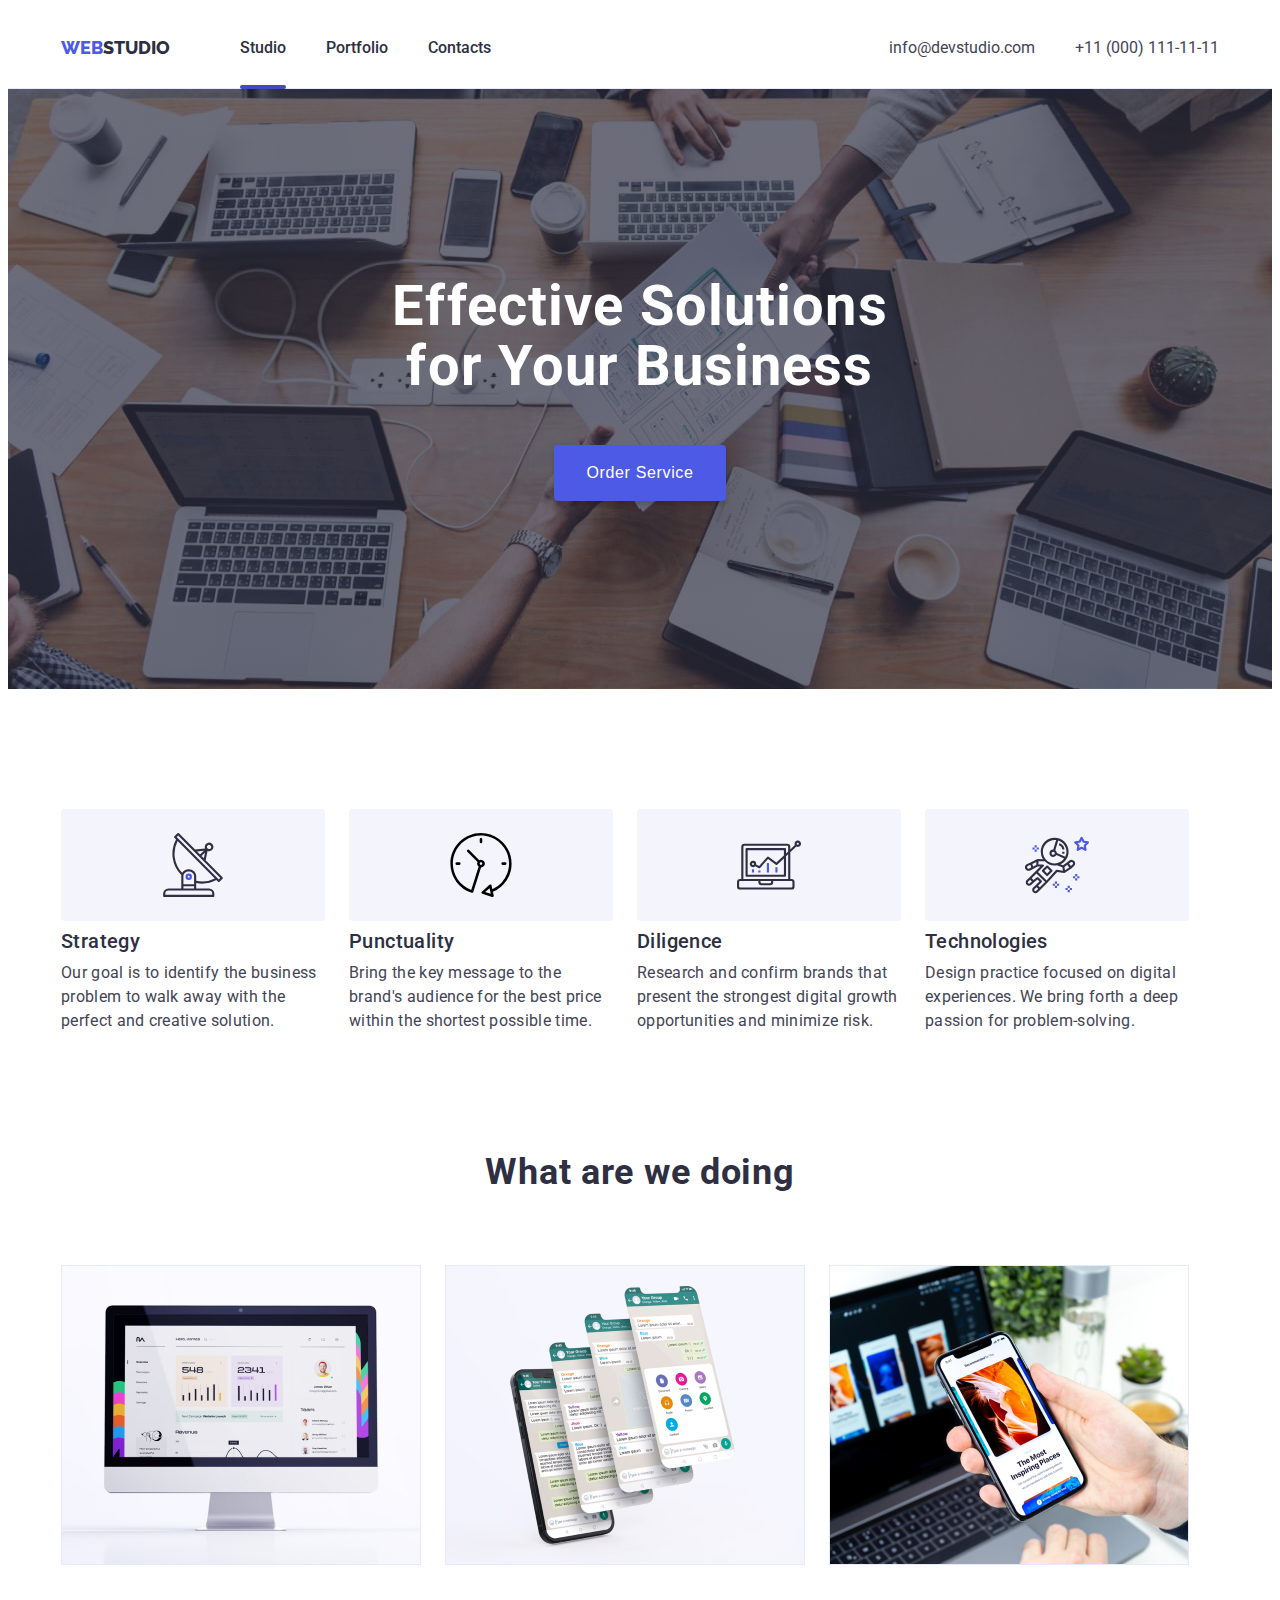
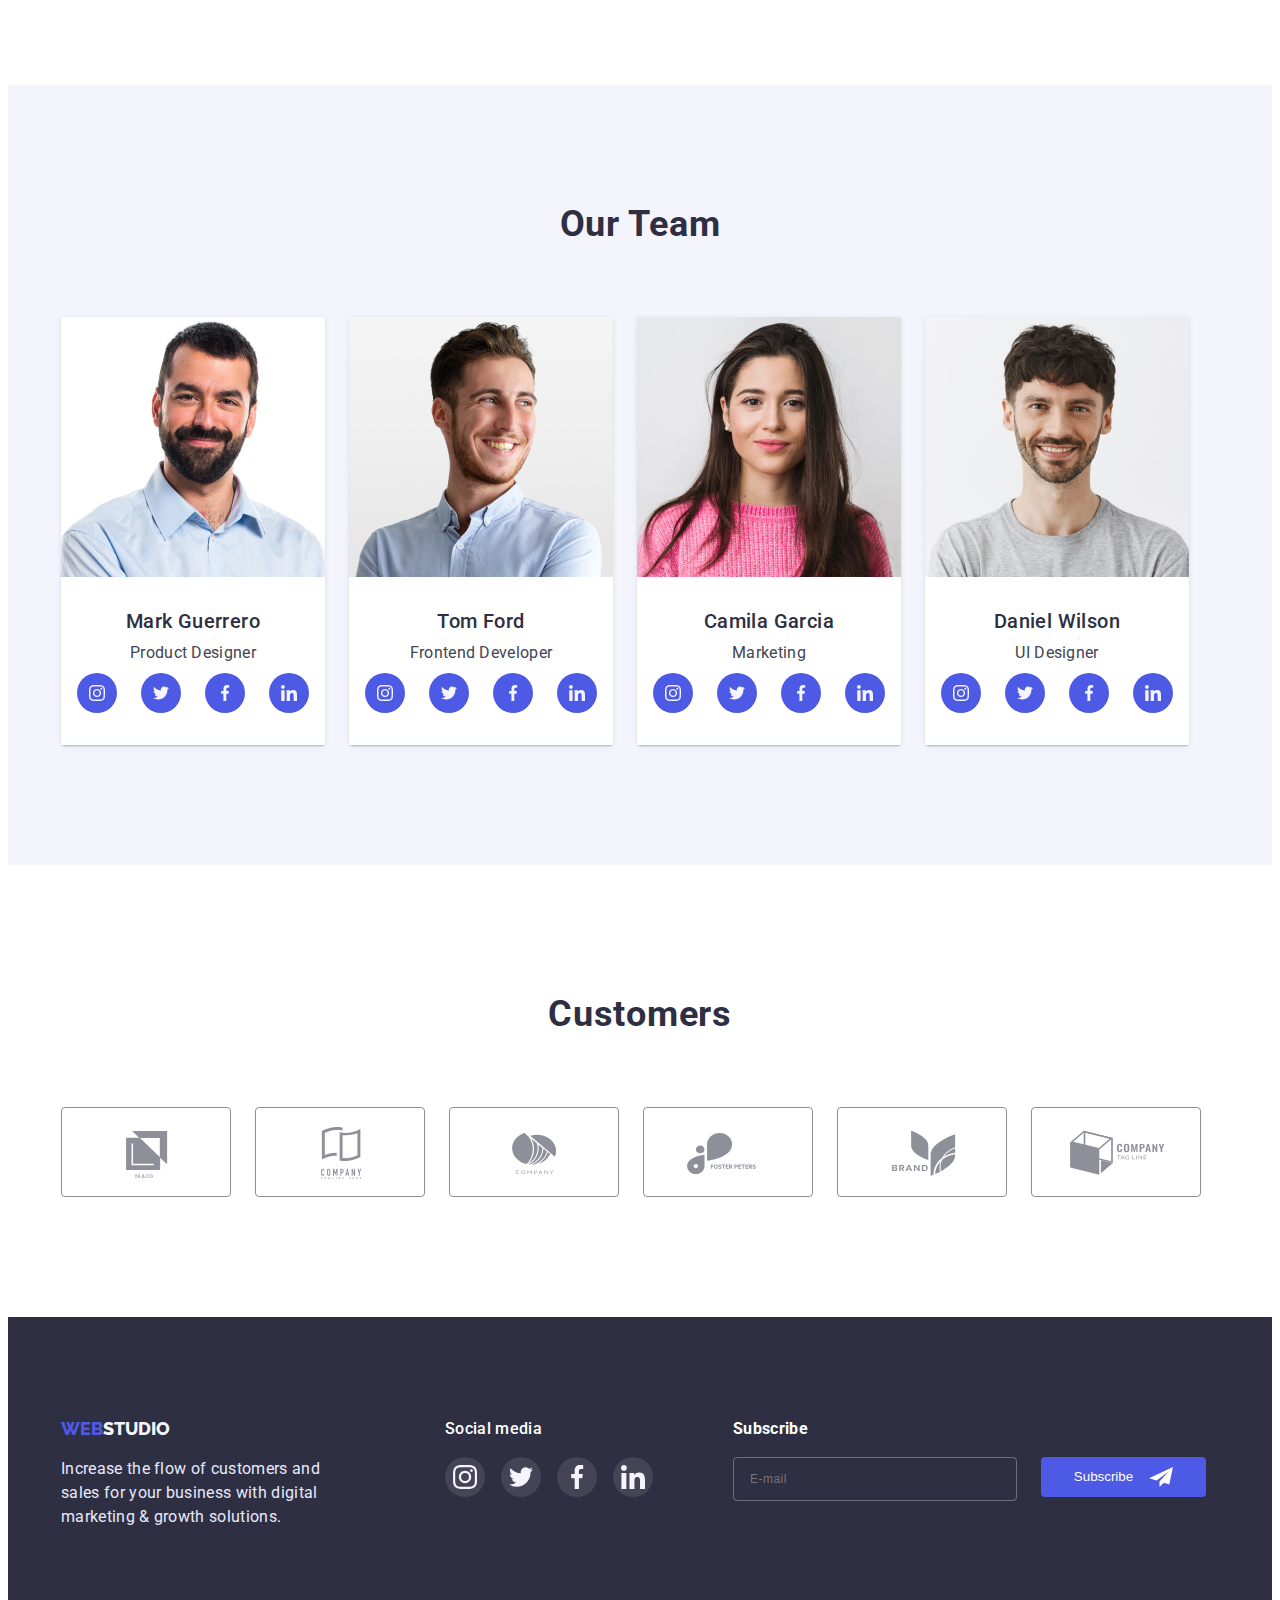
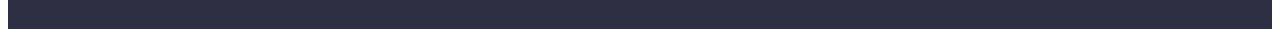
==== index.html @ 4fc9edc3 "Initial commit" ====
<!DOCTYPE html>
<html lang="en">
  <head>
    <meta charset="UTF-8" />
    <meta http-equiv="X-UA-Compatible" content="IE=edge" />
    <meta name="viewport" content="width=device-width, initial-scale=1.0" />
    <title>WebStudio</title>
    <link
      href="https://fonts.googleapis.com/css2?family=Raleway:wght@800&family=Roboto:wght@400;500;700;900&display=swap"
      rel="stylesheet"
    />
    <link
      rel="stylesheet"
      href="https://cdnjs.cloudflare.com/ajax/libs/modern-normalize/1.1.0/modern-normalize.min.css"
      integrity="sha512-wpPYUAdjBVSE4KJnH1VR1HeZfpl1ub8YT/NKx4PuQ5NmX2tKuGu6U/JRp5y+Y8XG2tV+wKQpNHVUX03MfMFn9Q=="
      crossorigin="anonymous"
      referrerpolicy="no-referrer"
    />
    <link rel="stylesheet" href="./css/styles.css" />
  </head>
  <body>
    <!-- head of page -->
    <header class="header">
      <div class="container">
        <!-- navigation -->
        <div class="heder-case">
          <nav class="navigation">
            <a class="logo link" href="./index.html">
              <span class="span-logo">Web</span>Studio</a
            >

            <ul class="list">
              <li class="list-navi">
                <a class="link studio current" href="./index.html">Studio</a>
              </li>
              <li class="list-navi">
                <a class="link portfolio" href="./portfolio.html">Portfolio</a>
              </li>
              <li class="list-navi">
                <a class="link contacts" href="./contact.html">Contacts</a>
              </li>
            </ul>
          </nav>
          <!-- contacts -->
          <address>
            <ul class="list">
              <li>
                <a class="mail link" href="mailto:info@devstudio.com"
                  >info@devstudio.com</a
                >
              </li>
              <li>
                <a class="phone link" href="tel:+110001111111"
                  >+11 (000) 111-11-11</a
                >
              </li>
            </ul>
          </address>
        </div>
      </div>
    </header>

    <main>
      <!-- hero section -->
      <section class="hero">
        <h1 class="title-text">Effective Solutions for Your Business</h1>
        <div class="botton-case">
          <button class="title-button" data-modal-open type="button">
            Order Service
          </button>
        </div>
      </section>
      <!-- Specifics --- section#2 -->
      <section class="specifics">
        <div class="container">
          <h2 class="none">Specifics</h2>

          <ul>
            <div class="section-specifics">
              <li class="list-specific">
                <div class="bg-specifics">
                  <svg class="icon-specifics">
                    <use href="./images/symbol-defs.svg#icon-antenna"></use>
                  </svg>
                </div>
                <h3 class="post-title">Strategy</h3>
                <p class="post-title-text">
                  Our goal is to identify the business problem to walk away with
                  the perfect and creative solution.
                </p>
              </li>
              <li class="list-specific">
                <div class="bg-specifics">
                  <svg class="icon-specifics">
                    <use href="./images/symbol-defs.svg#icon-clock"></use>
                  </svg>
                </div>
                <h3 class="post-title">Punctuality</h3>
                <p class="post-title-text">
                  Bring the key message to the brand's audience for the best
                  price within the shortest possible time.
                </p>
              </li>
              <li class="list-specific">
                <div class="bg-specifics">
                  <svg class="icon-specifics">
                    <use href="./images/symbol-defs.svg#icon-diagram"></use>
                  </svg>
                </div>
                <h3 class="post-title">Diligence</h3>
                <p class="post-title-text">
                  Research and confirm brands that present the strongest digital
                  growth opportunities and minimize risk.
                </p>
              </li>
              <li class="list-specific">
                <div class="bg-specifics">
                  <svg class="icon-specifics">
                    <use href="./images/symbol-defs.svg#icon-astronaut"></use>
                  </svg>
                </div>
                <h3 class="post-title">Technologies</h3>
                <p class="post-title-text">
                  Design practice focused on digital experiences. We bring forth
                  a deep passion for problem-solving.
                </p>
              </li>
            </div>
          </ul>
        </div>
      </section>
      <!-- What are we doing --- section#3 -->

      <section class="doing-box">
        <div class="container">
          <h2 class="images-title">What are we doing</h2>
          <ul class="list-img">
            <li>
              <img
                src="./images/img1.jpg"
                alt="Monitor with web page"
                width="360"
              />
            </li>
            <li>
              <img
                src="./images/img2.jpg"
                alt="Smartfon with application"
                width="360"
              />
            </li>
            <li>
              <img
                src="./images/img3.jpg"
                alt="lap-top and smartfon with application"
                width="360"
              />
            </li>
          </ul>
        </div>
      </section>
      <!-- Our Team --- section#4 -->
      <section class="team-section">
        <div class="container our-team">
          <h2 class="team-title">Our Team</h2>
          <ul class="team-item">
            <li class="list-team">
              <img src="./images/img11.jpg" alt="photo of a man" width="264" />
              <div class="team-box">
                <h3 class="post-team-title">Mark Guerrero</h3>
                <p class="team-text">Product Designer</p>

                <ul class="social-icon">
                  <li class="icon-list">
                    <a class="icon-link" href="">
                      <svg class="icon-svg" width="16" height="16">
                        <use
                          href="./images/symbol-defs.svg#icon-instagram"
                        ></use>
                      </svg>
                    </a>
                  </li>
                  <li class="icon-list">
                    <a class="icon-link" href="">
                      <svg class="icon-svg" width="16" height="16">
                        <use href="./images/symbol-defs.svg#icon-twitter"></use>
                      </svg>
                    </a>
                  </li>
                  <li class="icon-list">
                    <a class="icon-link" href="">
                      <svg class="icon-svg" width="16" height="16">
                        <use
                          href="./images/symbol-defs.svg#icon-facebook"
                        ></use>
                      </svg>
                    </a>
                  </li>
                  <li class="icon-list">
                    <a class="icon-link" href="">
                      <svg class="icon-svg" width="16" height="16">
                        <use
                          href="./images/symbol-defs.svg#icon-linkedin"
                        ></use>
                      </svg>
                    </a>
                  </li>
                </ul>
              </div>
            </li>
            <li class="list-team">
              <img src="./images/img12.jpg" alt="photo of a man" width="264" />
              <div class="team-box">
                <h3 class="post-team-title">Tom Ford</h3>
                <p class="team-text">Frontend Developer</p>
                <ul class="social-icon">
                  <li class="icon-list">
                    <a class="icon-link" href="">
                      <svg class="icon-svg" width="16" height="16">
                        <use
                          href="./images/symbol-defs.svg#icon-instagram"
                        ></use>
                      </svg>
                    </a>
                  </li>
                  <li class="icon-list">
                    <a class="icon-link" href="">
                      <svg class="icon-svg" width="16" height="16">
                        <use href="./images/symbol-defs.svg#icon-twitter"></use>
                      </svg>
                    </a>
                  </li>
                  <li class="icon-list">
                    <a class="icon-link" href="">
                      <svg class="icon-svg" width="16" height="16">
                        <use
                          href="./images/symbol-defs.svg#icon-facebook"
                        ></use>
                      </svg>
                    </a>
                  </li>
                  <li class="icon-list">
                    <a class="icon-link" href="">
                      <svg class="icon-svg" width="16" height="16">
                        <use
                          href="./images/symbol-defs.svg#icon-linkedin"
                        ></use>
                      </svg>
                    </a>
                  </li>
                </ul>
              </div>
            </li>
            <li class="list-team">
              <img
                src="./images/img13.jpg"
                alt="photo of a woman"
                width="264"
              />
              <div class="team-box">
                <h3 class="post-team-title">Camila Garcia</h3>
                <p class="team-text">Marketing</p>
                <ul class="social-icon">
                  <li class="icon-list">
                    <a class="icon-link" href="">
                      <svg class="icon-svg" width="16" height="16">
                        <use
                          href="./images/symbol-defs.svg#icon-instagram"
                        ></use>
                      </svg>
                    </a>
                  </li>
                  <li class="icon-list">
                    <a class="icon-link" href="">
                      <svg class="icon-svg" width="16" height="16">
                        <use href="./images/symbol-defs.svg#icon-twitter"></use>
                      </svg>
                    </a>
                  </li>
                  <li class="icon-list">
                    <a class="icon-link" href="">
                      <svg class="icon-svg" width="16" height="16">
                        <use
                          href="./images/symbol-defs.svg#icon-facebook"
                        ></use>
                      </svg>
                    </a>
                  </li>
                  <li class="icon-list">
                    <a class="icon-link" href="">
                      <svg class="icon-svg" width="16" height="16">
                        <use
                          href="./images/symbol-defs.svg#icon-linkedin"
                        ></use>
                      </svg>
                    </a>
                  </li>
                </ul>
              </div>
            </li>
            <li class="list-team">
              <img src="./images/img14.jpg" alt="photo of a man" width="264" />
              <div class="team-box">
                <h3 class="post-team-title">Daniel Wilson</h3>
                <p class="team-text">UI Designer</p>
                <ul class="social-icon">
                  <li class="icon-list">
                    <a class="icon-link" href="">
                      <svg class="icon-svg" width="16" height="16">
                        <use
                          href="./images/symbol-defs.svg#icon-instagram"
                        ></use>
                      </svg>
                    </a>
                  </li>
                  <li class="icon-list">
                    <a class="icon-link" href="">
                      <svg class="icon-svg" width="16" height="16">
                        <use href="./images/symbol-defs.svg#icon-twitter"></use>
                      </svg>
                    </a>
                  </li>
                  <li class="icon-list">
                    <a class="icon-link" href="">
                      <svg class="icon-svg" width="16" height="16">
                        <use
                          href="./images/symbol-defs.svg#icon-facebook"
                        ></use>
                      </svg>
                    </a>
                  </li>
                  <li class="icon-list">
                    <a class="icon-link" href="">
                      <svg class="icon-svg" width="16" height="16">
                        <use
                          href="./images/symbol-defs.svg#icon-linkedin"
                        ></use>
                      </svg>
                    </a>
                  </li>
                </ul>
              </div>
            </li>
          </ul>
        </div>
      </section>

      <!-- customers --- section#5 -->
      <section class="customers">
        <div class="container">
          <h2 class="team-title">Customers</h2>

          <ul class="client-item">
            <li class="client-list">
              <a class="icon-client-link" href="">
                <svg class="icon-client">
                  <use href="./images/symbol-defs.svg#icon-client-1"></use>
                </svg>
              </a>
            </li>
            <li class="client-list">
              <a class="icon-client-link" href="">
                <svg class="icon-client">
                  <use href="./images/symbol-defs.svg#icon-client-2"></use>
                </svg>
              </a>
            </li>
            <li class="client-list">
              <a class="icon-client-link" href="">
                <svg class="icon-client">
                  <use href="./images/symbol-defs.svg#icon-client-3"></use>
                </svg>
              </a>
            </li>
            <li class="client-list">
              <a class="icon-client-link" href="">
                <svg class="icon-client">
                  <use href="./images/symbol-defs.svg#icon-client-4"></use>
                </svg>
              </a>
            </li>
            <li class="client-list">
              <a class="icon-client-link" href="">
                <svg class="icon-client">
                  <use href="./images/symbol-defs.svg#icon-client-5"></use>
                </svg>
              </a>
            </li>
            <li class="client-list">
              <a class="icon-client-link" href="">
                <svg class="icon-client">
                  <use href="./images/symbol-defs.svg#icon-client-6"></use>
                </svg>
              </a>
            </li>
          </ul>
        </div>
      </section>
    </main>
    <footer class="footer">
      <div class="footer-text container">
        <div>
          <a class="logo link" href="./index.html"
            ><span class="span-logo">Web</span>Studio</a
          >
          <p class="logo-text">
            Increase the flow of customers and sales for your business with
            digital marketing & growth solutions.
          </p>
        </div>

        <div class="footer-icon-text">
          <p class="icon-text">Social media</p>

          <ul class="social-icon-footer">
            <li class="icon-item">
              <a class="icon-link-footer" href="">
                <svg class="icon-svg" width="24" height="24">
                  <use href="./images/symbol-defs.svg#icon-instagram"></use>
                </svg>
              </a>
            </li>
            <li class="icon-list">
              <a class="icon-link-footer" href="">
                <svg class="icon-svg" width="24" height="24">
                  <use href="./images/symbol-defs.svg#icon-twitter"></use>
                </svg>
              </a>
            </li>
            <li class="icon-list">
              <a class="icon-link-footer" href="">
                <svg class="icon-svg" width="24" height="24">
                  <use href="./images/symbol-defs.svg#icon-facebook"></use>
                </svg>
              </a>
            </li>
            <li class="icon-list">
              <a class="icon-link-footer" href="">
                <svg class="icon-svg" width="24" height="24">
                  <use href="./images/symbol-defs.svg#icon-linkedin"></use>
                </svg>
              </a>
            </li>
          </ul>
        </div>
        <form class="footer-subscribe">
            <b class="footer-subscribe-title">Subscribe</b>
            <div class="footer-blok">
                <input class="footer-input" type="email" name="email" aria-label="email" placeholder="E-mail">
              <button class="footer-btn" type="submit">Subscribe
                <svg class="footer-svg" width="24" height="24">
                  <use href="./images/symbol-defs.svg#icon-fly-frame"></use>
                </svg>
              </button>
          </div>
      
        </form>
      </div>
    </footer>
    <div class="backdrop is-hidden" data-modal>
      <div class="modal">
        <button type="button" class="modal-btn" data-modal-close>
          <svg class="modal-svg" width="8" height="8">
            <use href="./images/symbol-defs.svg#icon-close-btn"></use>
          </svg>
        </button>
        <b class="modal-title">Leave your contacts and we will call you back</b>
        <form> 
          <label class="modal-label">
            <span class="modal-name">Name</span>
            <span class="modal-wrap">
              <input class="modal-input" type="text" name="name" autofocus="">
              <svg class="modal-icon" width="18" height="24">
                <use href="./images/symbol-defs.svg#icon-person-black"></use>
              </svg>
            </span>
          </label>

          <label class="modal-label">
            <span class="modal-name">Phone</span>
            <span class="modal-wrap">
              <input class="modal-input" type="tel" name="tel">
              <svg class="modal-icon" width="18" height="24">
                <use href="./images/symbol-defs.svg#icon-phone-black"></use>
              </svg>
            </span>
          </label>

          <label class="modal-label">
            <span class="modal-name">Email</span>
            <span class="modal-wrap">
              <input class="modal-input" type="email" name="email">
              <svg class="modal-icon" width="18" height="24">
                <use href="./images/symbol-defs.svg#icon-email-black"></use>
              </svg>
            </span>
          </label>

          <label class="modal-wrap">
            <span class="modal-name">Comment</span>
            <textarea class="modal-textarea" name="comment" placeholder="Text input"></textarea>
          </label>
         
          
            <label class="modal-checkbox">
              <input class="modal-check visually-hidden" type="checkbox" name="checkbox" value="checkbox">
              <span class="check-box">
               <svg class="check-icon" width="10" height="8">
                  <use href="./images/symbol-defs.svg#icon-vector-checbox"></use>
                </svg>
              </span>
              <span class="check-box-text">
                I accept the terms and conditions of the
                <a class="policy" href="#">Privacy Policy</a>
              </span>
            </label>
          <button type="submit" class="check-btn">Send</button>
        </form>
      </div>
    </div>
    <script src="./js/modal.js"></script>
  </body>
</html>
---- css/styles.css ----
:root {
  --main-text-color: #2e2f42;
  --second-text-color: #434455;
  --main-bg-color: #fff;
  --title-text-color: #fff;
  --second-bg-color: #f4f4fd;
  --btn-bg-color: #f4f4fd;
  --btn-bg-color-active: #4048bf;
  --btn-text-color: #4d5ae5;
  --btn-text-color-active: #fff;
  --title-btn-active-hover: #404bbf;
  --footer-text: #e7e9fc;
  --hover-transition: 250ms cubic-bezier(0.4, 0, 0.2, 1);
}
p,
h1,
h2,
h3,
h4,
h5,
h6 {
  margin: 0;
}

ul {
  margin: 0;
  padding: 0;
  list-style: none;
}

img {
  display: block;
  margin: 0;
  padding: 0;
  max-width: 100%;
  height: auto;
}

body {
  font-family: 'Roboto', sans-serif;
  color: var(--main-text-color);
  background-color: var(--main-bg-color);
}

.container {
  max-width: 1158px;
  margin: 0 auto;
  padding-left: 15px;
  padding-right: 15px;
  width: 100%;
}

a {
  text-decoration: none;
}

.header {
  border-bottom: 1px solid #e7e9fc;
}

.heder-case {
  display: flex;
  justify-content: space-between;
  align-items: center;
}

.navigation {
  display: flex;
}

.list {
  display: inline-block;
  display: flex;
  gap: 40px;
}

/* container hed  */

.logo {
  font-family: 'Raleway', sans-serif;
  font-style: normal;
  text-transform: uppercase;
  font-weight: 800;
  font-size: 18px;
  line-height: 1.33;
  color: var(--main-text-color);
  text-decoration: none;
  text-align: center;
  margin-right: 70px;
}

.span-logo {
  color: var(--btn-text-color);
}

.studio,
.portfolio,
.contacts {
  font-weight: 500;
  font-size: 16px;
  line-height: 1.5;
  color: var(--footer-textmain-text-color);
  transition: color var(--hover-transition);
}
.studio:hover,
.studio:focus,
.portfolio:hover,
.portfolio:focus,
.contacts:hover,
.contacts:focus {
  color: var(--btn-text-color);
}
.navigation {
  display: flex;
  align-items: center;
}

.mail,
.phone {
  font-weight: 400;
  font-size: 16px;
  font-style: normal;
  line-height: 1.5;
  color: var(--second-text-color);
  transition: color var(--hover-transition);
}
.mail:hover,
.mail:focus,
.phone:hover,
.phone:focus {
  color: var(--btn-text-color);
}

.hero {
  background-color: var(--main-text-color);
  text-align: center;
  padding: 188px 0;
  background-image: linear-gradient(
      rgba(46, 47, 66, 0.7),
      rgba(46, 47, 66, 0.7)
    ),
    url(../images/hero\ image.jpg);
  background-repeat: no-repeat;
  background-position: center;
  background-size: cover;
  max-width: 1440px;
  margin: 0 auto;
}

.title-text {
  width: 496px;
  display: inline-block;
  margin-bottom: 48px;
  font-weight: 700;
  font-size: 56px;
  line-height: 1.07;
  letter-spacing: 0.02em;
  color: var(--main-bg-color);
}

.title-button {
  cursor: pointer;
  background-color: var(--btn-text-color);
  font-weight: 500;
  font-size: 16px;
  line-height: 1.5;
  letter-spacing: 0.04em;
  color: var(--title-text-color);
  padding: 16px 32px;
  box-shadow: 0px 4px 4px rgba(0, 0, 0, 0.15);
  border-radius: 4px;
  border: none;
  transition: background-color var(--hover-transition),
    box-shadow var(--hover-transition);
}

.title-button:hover,
.title-button:focus {
  background-color: var(--title-btn-active-hover);
}

.none {
  position: absolute;
  width: 1px;
  height: 1px;
  margin: -1px;
  border: 0;
  padding: 0;

  white-space: nowrap;
  clip-path: inset(100%);
  clip: rect(0 0 0 0);
  overflow: hidden;
}

.specifics {
  padding-bottom: 120px;
  padding-top: 120px;
}

.section-specifics {
  display: flex;
  gap: 24px;
}

.bg-specifics {
  background: #f4f4fd;
  border-radius: 4px;
  height: 112px;
  width: 264px;
  margin-bottom: 8px;
  display: flex;
  justify-content: center;
  align-items: center;
}

.icon-specifics {
  width: 64px;
  height: 64px;
}

.post-title {
  margin-bottom: 8px;
  font-weight: 500;
  font-size: 20px;
  line-height: 1.2;
  letter-spacing: 0.02em;
  color: var(--main-text-color);
}

.post-title-text {
  width: 264px;
  font-weight: 400;
  font-size: 16px;
  line-height: 1.5;
  letter-spacing: 0.02em;
  color: var(--second-text-color);
}
.doing-box {
  padding-bottom: 120px;
}

.images-title {
  margin-bottom: 72px;
  font-weight: 700;
  font-size: 36px;
  line-height: 1.11;
  text-align: center;
  letter-spacing: 0.02em;
  color: var(--main-text-color);
}

.list-img {
  display: flex;
  gap: 24px;
}

.team-section {
  background-color: var(--second-bg-color);
  padding-top: 120px;
  padding-bottom: 120px;
}

.team-title {
  margin-bottom: 72px;
  font-weight: 700;
  font-size: 36px;
  line-height: 1.11;
  text-align: center;
  letter-spacing: 0.02em;
  color: var(--main-text-color);
}

.post-team-title {
  margin-bottom: 8px;
  font-size: 16px;
  font-weight: 500;
  font-size: 20px;
  line-height: 1.2;
  text-align: center;
  letter-spacing: 0.02em;
  color: var(--main-text-color);
}

.social-icon {
  display: flex;
  justify-content: center;
  gap: 24px;
}

.icon-link {
  background-color: #4d5ae5;
  height: 40px;
  width: 40px;
  border-radius: 50%;
  display: flex;
  justify-content: center;
  align-items: center;
  transition: background-color var(--hover-transition);
}

.icon-link:hover,
.icon-link:focus {
  background: #404bbf;
}

.icon-svg {
  display: flex;
  justify-content: center;
}

.team-box {
  background-color: var(--main-bg-color);
  padding: 32px 0;
}

.list-team {
  box-shadow: 0px 1px 6px rgba(46, 47, 66, 0.08),
    0px 1px 1px rgba(46, 47, 66, 0.16), 0px 2px 1px rgba(46, 47, 66, 0.08);
  border-radius: 0px 0px 4px 4px;
}

.team-item {
  display: flex;
  gap: 24px;
}

.team-text {
  font-weight: 400;
  line-height: 1.5;
  text-align: center;
  letter-spacing: 0.02em;
  color: var(--second-text-color);
  margin-bottom: 8px;
}

/* costomers */
.customers {
  padding-top: 130px;
  padding-bottom: 120px;
}

.client-item {
  display: flex;
  gap: 24px;
}

.icon-client-link {
  display: flex;
  justify-content: center;
  align-items: center;
  border: 1px solid #8e8f99;
  border-radius: 4px;
  width: 168px;
  height: 88px;
  fill: #8e8f99;
  transition: border-color var(--hover-transition), fill var(--hover-transition);
}

.icon-client {
  width: 168px;
  height: 88px;
}

.icon-client-link:hover,
.icon-client-link:focus {
  border: 1px solid #404bbf;
  fill: #404bbf;
}

.footer .logo {
  color: var(--btn-bg-color);
  padding: 0;
  display: inline-block;
  margin-bottom: 16px;
}

.logo-text {
  width: 264px;
  font-weight: 400;
  font-size: 16px;
  line-height: 1.5;
  letter-spacing: 0.02em;
  color: var(--footer-text);
}

.footer {
  background-color: var(--main-text-color);
  padding: 100px 0;
}

.footer-text {
  display: flex;
}

.footer-icon-text {
  margin-left: 120px;
}

.social-icon-footer {
  display: flex;
  justify-content: center;
  align-items: center;
  gap: 16px;
}

.icon-link-footer {
  background-color: rgba(255, 255, 255, 0.1);
  height: 40px;
  width: 40px;
  border-radius: 50%;
  display: flex;
  justify-content: center;
  align-items: center;
  transition: background-color var(--hover-transition);
}

.icon-link-footer:hover {
  background-color: #31d0aa;
}

.icon-text {
  margin-bottom: 16px;
  font-weight: 500;
  font-size: 16px;
  line-height: 150%; /* 24/16 */
  letter-spacing: 0.02em;
  color: var(--title-text-color);
}

.portfolio-section {
  padding-top: 96px;
  padding-bottom: 120px;
}

.botton {
  display: flex;
  justify-content: center;
  gap: 24px;
  margin-bottom: 72px;
}

.button-all,
.button-web,
.button-app,
.button-design,
.button-marketing {
  cursor: pointer;
  padding: 12px 24px;
  background-color: var(--btn-bg-color);
  font-weight: 500;
  font-size: 16px;
  line-height: 1.5;
  text-align: center;
  letter-spacing: 0.04em;
  color: var(--btn-text-color);
  border-radius: 4px;
  border: 1px solid #e7e9fc;
  transition: box-shadow var(--hover-transition), color var(--hover-transition),
    background-color var(--hover-transition);
}

.button-all:hover,
.button-all:focus,
.button-web:hover,
.button-web:focus,
.button-app:hover,
.button-app:focus,
.button-design:hover,
.button-design:focus,
.button-marketing:hover,
.button-marketing:focus {
  background-color: var(--btn-bg-color-active);
  color: var(--btn-text-color-active);
  box-shadow: 0px 3px 1px rgba(0, 0, 0, 0.1), 0px 2px 1px rgba(0, 0, 0, 0.08),
    0px 2px 2px rgba(0, 0, 0, 0.12);
  border-color: transparent;
}

.portfol-img {
  display: flex;
  flex-wrap: wrap;
  column-gap: 24px;
  row-gap: 48px;
}

.link-work {
  display: block;
}

.link-work:focus,
.link-work:hover {
  box-shadow: 0px 1px 6px rgba(46, 47, 66, 0.08),
    0px 1px 1px rgba(46, 47, 66, 0.16), 0px 2px 1px rgba(46, 47, 66, 0.08);
}

.img-tbox {
  border-left: 1px solid #e7e9fc;
  border-right: 1px solid #e7e9fc;
  border-bottom: 1px solid #e7e9fc;
  padding: 32px 0px 32px 16px;
}

.post-images-title {
  margin-bottom: 8px;
  font-weight: 500;
  font-size: 20px;
  line-height: 1.2;
  letter-spacing: 0.02em;
  color: var(--main-text-color);
}
.images-text {
  font-weight: 400;
  font-size: 16px;
  line-height: 1.5;
  letter-spacing: 0.02em;
  color: var(--second-text-color);
}

.link-work:hover .overlay-text,
.link-work:focus .overlay-text {
  transform: translateY(0);
}

.overlay {
  position: relative;
  overflow: hidden;
}

.overlay-text {
  position: absolute;
  top: 0;
  padding: 85px 32px 85px;
  height: 100%;
  font-weight: 400;
  font-size: 16px;
  line-height: 1.5;
  letter-spacing: 0.02em;
  color: var(--second-bg-color);
  background-color: var(--btn-text-color);
  transform: translateY(100%);
  transition: transform var(--hover-transition);
  overflow: auto;
}

/* -------------backdrop----------- */

.backdrop.is-hidden {
  opacity: 0;
  pointer-events: none;
  visibility: hidden;
}

.backdrop {
  position: fixed;
  top: 0;
  left: 0;
  width: 100%;
  height: 100%;
  background-color: rgba(46, 47, 66, 0.4);
  transition: visibility 300ms linear, opacity 300ms linear;
}

.backdrop.is-hidden .modal {
  transform: translate(-50%, -50%) scale(0);
}




.modal {
  position: absolute;
  width: 408px;
  min-height: 576px;
  left: 50%;
  top: 50%;
  padding-top: 72px;
  padding-left: 24px;
  padding-right: 24px;
  padding-bottom: 24px;
  transform: translate(-50%, -50%) scale(1);
  background: #fcfcfc;
  box-shadow: 0px 1px 1px rgba(0, 0, 0, 0.14), 0px 1px 3px rgba(0, 0, 0, 0.12),
    0px 2px 1px rgba(0, 0, 0, 0.2);
  border-radius: 4px;
  transition: transform 300ms linear;
}

.modal-btn {
  position: absolute;
  display: flex;
  align-items: center;
  justify-content: center;
  padding: 0;
  width: 24px;
  height: 24px;
  top: 24px;
  right: 24px;
  background-color: #e7e9fc;
  border: 1px solid rgba(0, 0, 0, 0.1);
  border-radius: 50%;
  cursor: pointer;
  fill: #000000;
  transition: background-color var(--hover-transition),
    fill var(--hover-transition);
}

/* -------form------- */

.modal-title {
    display: block;
    margin-bottom: 16px;
    font-size: 16px;
    line-height: 24px;
    text-align: center;
    letter-spacing: 0.02em;
    color: #2E2F42;
}

.modal-label {
    display: block;
    margin-bottom: 8px;
}

.modal-name {
    display: block;
    margin-bottom: 4px;
    font-weight: 400;
    font-size: 12px;
    line-height: 116.666667%; /* 14/12 */
    letter-spacing: 0.01em;
    color: #8E8F99;
}


.modal-wrap {
    display: block;
    margin-bottom: 16px;
    position: relative;
}

.modal-input {
    display: block;
    width: 100%;
    height: 40px;
    padding-left: 38px;
    border: 1px solid rgba(33, 33, 33, 0.2);
    border-radius: 4px;
    outline: none;
    background-color: transparent;
    transition: border-color var(--hover-transition);
}

.modal-input:focus,
.modal-input:hover {
    border-color: var(--btn-text-color);
}

.modal-input:focus + .modal-icon,
.modal-input:hover + .modal-icon {
    fill: var(--btn-text-color);
}

.modal-icon {
    position: absolute;
    top: 50%;
    left: 10px;
    transform: translateY(-50%);
    transition: fill var(--hover-transition);
}

.modal-textarea {
    display: block;
    font-weight: 400;
    font-size: 12px;
    line-height: 116.666667%; /* 14/12 */
    letter-spacing: 0.04em;
    padding-top: 8px;
    padding-left: 16px;
    outline: none;
    color: #000000;
    width: 100%;
    height: 120px;
    border: 1px solid rgba(33, 33, 33, 0.2);
    border-radius: 4px;
    resize: none;
    transition: border-color var(--hover-transition);
}

.modal-textarea:focus,
.modal-textarea:hover {
  border-color: var(--btn-text-color);
}

.visually-hidden {
    position: absolute;
    width: 1px;
    height: 1px;
    padding: 0;
    margin: -1px;
    overflow: hidden;
    clip: rect(0,0,0,0);
    white-space: nowrap;
    border: 0;
}

.modal-checkbox {
    display: flex;
    align-items: center;
    margin-bottom: 24px;
    font-weight: 400;
    font-size: 12px;
    line-height: 116.666667%; /* 14/12 */
    letter-spacing: 0.04em;
    color: #757575;
}

.check-box {
  width: 16px;
  height: 16px;
  border: 1.25px solid #2E2F42;
  border-radius: 2px;
  margin-right: 8px;
  display: flex;
  justify-content: center;
  align-items: center;
}

.check-box-text:hover,
.check-box-text:focus {
  cursor: pointer;
}

.check-box:hover,
.check-box:focus {
  cursor: pointer;
  
}



.modal-check:checked + .check-box {
    background: #4D5AE5 ;

    
}

.policy {
    color: #4D5AE5;
    text-decoration: underline;
}

.check-btn {
    display: block;
    margin: 0 auto ;
    min-width: 169px;
    height: 56px;
    color:#FFFFFF;

    background: #4D5AE5;
    box-shadow: 0px 4px 4px rgb(0 0 0 / 15%);
    border-radius: 4px;
    border-color: transparent;
    cursor: pointer;
    transition: background-color var(--hover-transition);
}

.footer-subscribe {
  margin-left: 80px;
}
.footer-blok {
    display: flex;
    gap: 24px;
}

.footer-input {
    width: 264px;
    height: 40px;
    color: rgba(255, 255, 255, 0.6);
    font-weight: 400;
    font-size: 12px;
    line-height: 200%; /* 24/12 */
    letter-spacing: 0.04em;
    padding-left: 16px;
    border: 1px solid rgba(255, 255, 255, 0.3);
    background-color: inherit;
    border-radius: 4px;
    outline: none;
}

.footer-btn {
    display: flex;
    width: 165px;
    height: 40px;
    cursor: pointer;
    gap: 16px;
    color: var(--main-bg-color);
    background: var(--btn-text-color);
    border-radius: 4px;
    border-color: transparent;
    justify-content: center;
    align-items: center;
    transition: background-color var(--hover-transition);
}

.footer-svg{
  fill: #fff;
}


.footer-btn:focus, 
.footer-btn:hover {
    background: var(--btn-bg-color-active);
}

.footer-subscribe-title {
    display: block;
    font-size: 16px;
    line-height: 150%; /* 24/16 */
    letter-spacing: 0.02em;
    margin-bottom: 16px;
    color: var(--title-text-color);
}



.modal-btn:hover,
.modal-btn:focus {
  background: var(--btn-text-color);
  fill: var(--btn-bg-color);
}

.list-navi {
  position: relative;
  padding-bottom: 28px;
  padding-top: 28px;
}

.current::after {
  position: absolute;
  display: block;
  content: '';
  width: 100%;
  height: 4px;
  left: 0;
  bottom: -1px;
  border-radius: 2px;
  background-color: #404bbf;
}
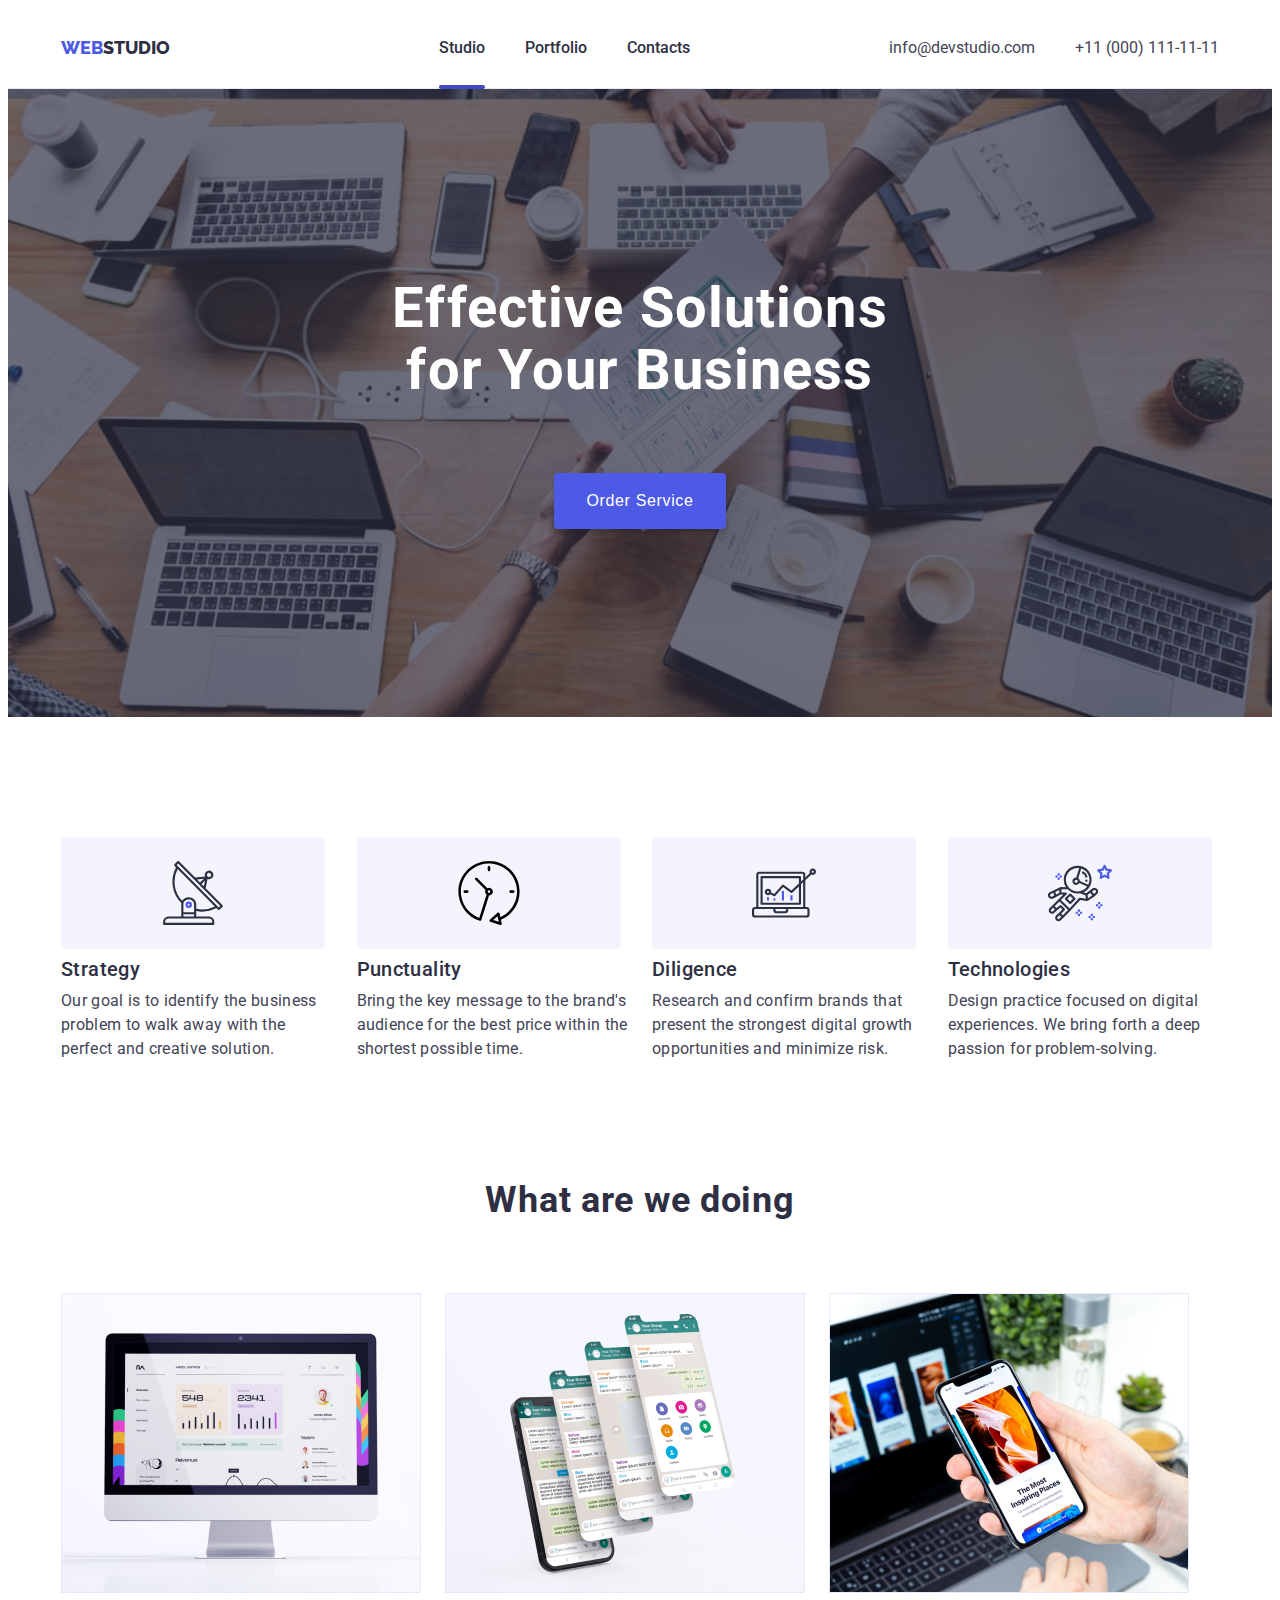
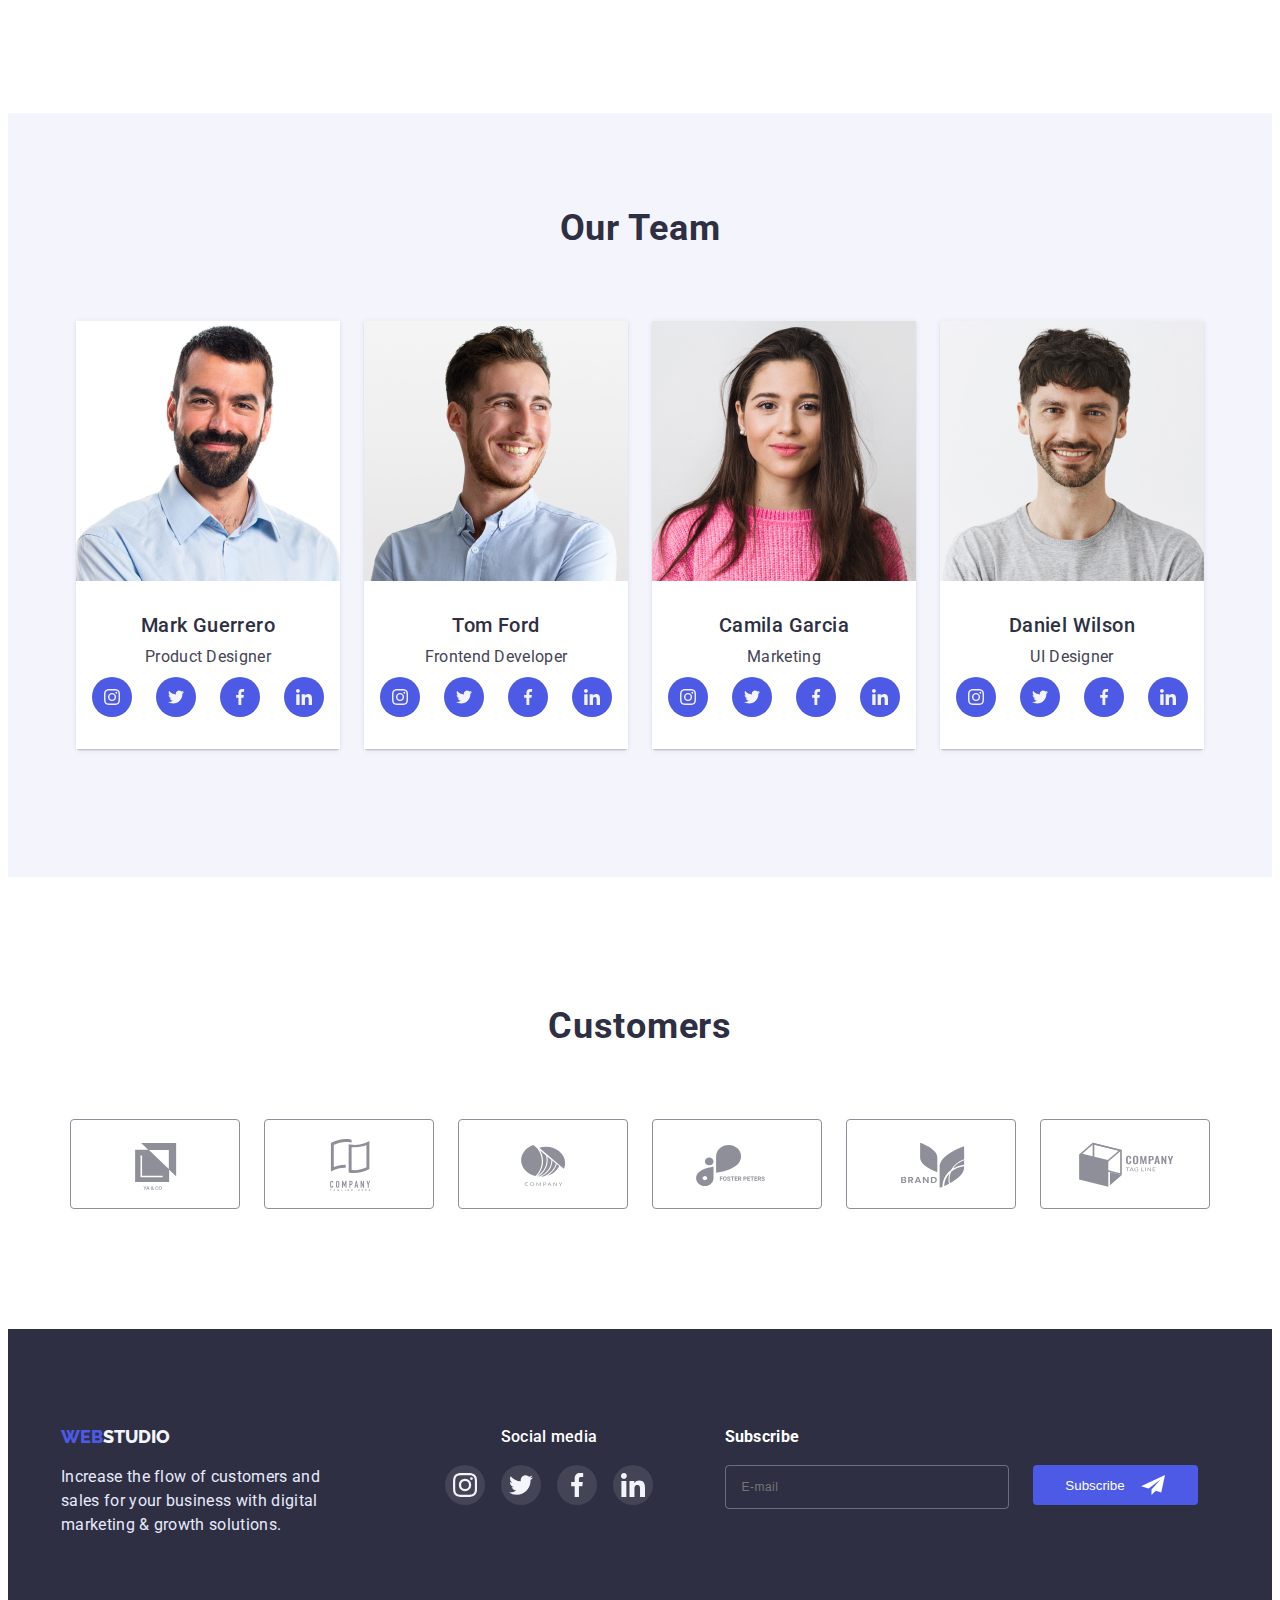
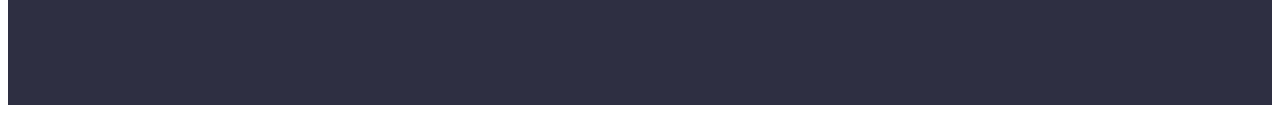
==== commit f967428f: "prepier" ====
--- a/index.html
+++ b/index.html
@@ -16,19 +16,27 @@
       crossorigin="anonymous"
       referrerpolicy="no-referrer"
     />
-    <link rel="stylesheet" href="./css/styles.css" />
+    <!-- <link rel="stylesheet" href="./css/styles.css" /> -->
+    <link rel="stylesheet" href="./css/mobile.css" />
+    <link rel="stylesheet" href="./css/media-mobile.css" />
+    <link rel="stylesheet" href="./css/tablet.css" />
+    <link rel="stylesheet" href="./css/desktop.css" />
+
+
+
+
   </head>
   <body>
     <!-- head of page -->
-    <header class="header">
+     <header class="header">
       <div class="container">
-        <!-- navigation -->
+        
         <div class="heder-case">
-          <nav class="navigation">
-            <a class="logo link" href="./index.html">
+          
+            <a class="logo-header link" href="./index.html">
               <span class="span-logo">Web</span>Studio</a
             >
-
+          <nav class="navigation">
             <ul class="list">
               <li class="list-navi">
                 <a class="link studio current" href="./index.html">Studio</a>
@@ -40,10 +48,17 @@
                 <a class="link contacts" href="./contact.html">Contacts</a>
               </li>
             </ul>
-          </nav>
-          <!-- contacts -->
-          <address>
-            <ul class="list">
+            </nav>
+
+            <button type="button" class="mobile-menu-open js-open-menu""> 
+              <svg class="mobile-menu-open-icon" width="32" height="22">
+               <use href="./images/symbol-defs.svg#icon-menu-hamburger"></use>
+              </svg>
+           </button>
+          
+          
+           <address class="address">
+            <ul class="address-list">
               <li>
                 <a class="mail link" href="mailto:info@devstudio.com"
                   >info@devstudio.com</a
@@ -55,19 +70,84 @@
                 >
               </li>
             </ul>
-          </address>
+           </address>
+        <div class="mobile-menu js-menu-container">
+            <div class="container mobile-menu-container">
+          
+            <button class="mobile-menu-close js-close-menu">
+              <svg class="mobile-menu-close-icon" width="8" height="8">
+                <use href="./images/symbol-defs.svg#icon-close-btn"></use>
+              </svg>
+            </button>
+          
+         
+            <ul class="mobile-site-nav">
+              <li class="mobile-site-list list">
+                <a href="./index.html" class="mobile-nav-link mob-current link">studio</a>
+              </li>
+              <li class="mobile-site-list list">
+                <a href="./portfolio.html" class="mobile-nav-link link">portfolio</a>
+              </li>
+              <li class="mobile-site-list list">
+                <a href="./contacts.html" class="mobile-nav-link  link">contacts</a>
+              </li>
+            </ul>
+            <ul class="mobile-site-auth list">
+              <li class="mobile-contacts">
+                <a href="tel:+110001111111" class="mobile-phone link">+11 (000) 111-11-11</a>
+              </li>
+              <li class="mobile-contacts">
+                <a href="mailto:info@devstudio.com" class="mobile-letter link">info@devstudio.com</a>
+              </li>
+            </ul>
+          
+            
+              <ul class="mobile-site-list-wrap list">
+                <li class="mobile-site-list-item">
+                  <a href="" class="mobile-site-link">
+                    <svg class="mobile-svg" width="24" height="24">
+                      <use href="./images/symbol-defs.svg#icon-instagram"></use>
+                    </svg>
+                  </a>
+                </li>
+                <li class="mobile-site-list-item">
+                  <a href="" class="mobile-site-link">
+                    <svg class="mobile-svg" width="24" height="24">
+                      <use href="./images/symbol-defs.svg#icon-twitter"></use>
+                    </svg>
+                  </a>
+                </li>
+                <li class="mobile-site-list-item">
+                  <a href="" class="mobile-site-link">
+                    <svg class="mobile-svg" width="24" height="24">
+                      <use href="./images/symbol-defs.svg#icon-facebook"></use>
+                    </svg>
+                  </a>
+                </li>
+                <li class="mobile-site-list-item">
+                  <a href="" class="mobile-site-link">
+                    <svg class="mobile-svg" width="24" height="24">
+                      <use href="./images/symbol-defs.svg#icon-linkedin"></use>
+                    </svg>
+                  </a>
+                </li>
+              </ul>
         </div>
       </div>
-    </header>
+        </div>
+      </div>
+    </header> 
 
     <main>
       <!-- hero section -->
       <section class="hero">
+        <div class="container">
         <h1 class="title-text">Effective Solutions for Your Business</h1>
-        <div class="botton-case">
+          <div class="botton-case">
           <button class="title-button" data-modal-open type="button">
             Order Service
           </button>
+          </div>
         </div>
       </section>
       <!-- Specifics --- section#2 -->
@@ -160,6 +240,7 @@
         </div>
       </section>
       <!-- Our Team --- section#4 -->
+      
       <section class="team-section">
         <div class="container our-team">
           <h2 class="team-title">Our Team</h2>
@@ -346,7 +427,8 @@
       </section>
 
       <!-- customers --- section#5 -->
-      <section class="customers">
+
+       <section class="customers">
         <div class="container">
           <h2 class="team-title">Customers</h2>
 
@@ -397,12 +479,17 @@
         </div>
       </section>
     </main>
+    <!-- -------footer------ -->
+
     <footer class="footer">
       <div class="footer-text container">
-        <div>
-          <a class="logo link" href="./index.html"
-            ><span class="span-logo">Web</span>Studio</a
-          >
+        <div class="logo-box">
+          
+          <div class="logo-conteiner">
+            <a class="logo-footer link" href="./index.html"
+              ><span class="span-logo">Web</span>Studio</a
+            >
+          </div>
           <p class="logo-text">
             Increase the flow of customers and sales for your business with
             digital marketing & growth solutions.
@@ -456,8 +543,8 @@
       
         </form>
       </div>
-    </footer>
-    <div class="backdrop is-hidden" data-modal>
+    </footer> 
+     <div class="backdrop is-hidden" data-modal>
       <div class="modal">
         <button type="button" class="modal-btn" data-modal-close>
           <svg class="modal-svg" width="8" height="8">
@@ -519,5 +606,6 @@
       </div>
     </div>
     <script src="./js/modal.js"></script>
+    <script src="./js/mobile-menu.js"></script>
   </body>
 </html>
--- a/css/mobile.css
+++ b/css/mobile.css
@@ -0,0 +1,998 @@
+:root {
+  --main-text-color: #2e2f42;
+  --second-text-color: #434455;
+  --main-bg-color: #fff;
+  --title-text-color: #fff;
+  --second-bg-color: #f4f4fd;
+  --btn-bg-color: #f4f4fd;
+  --btn-bg-color-active: #4048bf;
+  --btn-text-color: #4d5ae5;
+  --btn-text-color-active: #fff;
+  --title-btn-active-hover: #404bbf;
+  --footer-text: #e7e9fc;
+  --hover-transition: 250ms cubic-bezier(0.4, 0, 0.2, 1);
+}
+p,
+h1,
+h2,
+h3,
+h4,
+h5,
+h6 {
+  margin: 0;
+}
+
+ul {
+  margin: 0;
+  padding: 0;
+  list-style: none;
+}
+
+img {
+  display: block;
+  margin: 0;
+  padding: 0;
+  max-width: 100%;
+  height: auto;
+}
+
+body {
+  font-family: 'Roboto', sans-serif;
+  color: var(--main-text-color);
+  background-color: var(--main-bg-color);
+}
+
+.container {
+  max-width: 320px;
+  margin: 0 auto;
+  padding-left: 3px;
+  padding-right: 3px;
+}
+
+a {
+  text-decoration: none;
+}
+
+.header {
+  border-bottom: 1px solid #e7e9fc;
+}
+
+.heder-case {
+  display: flex;
+  justify-content: space-between;
+  align-items: center;
+}
+
+.list {
+  display: inline-block;
+  display: flex;
+  gap: 40px;
+}
+
+/*---------------  hed  ----------*/
+
+.logo-header {
+  font-family: 'Raleway', sans-serif;
+  font-style: normal;
+  text-transform: uppercase;
+  font-weight: 800;
+  font-size: 18px;
+  line-height: 1.33;
+  color: var(--main-text-color);
+  text-decoration: none;
+  text-align: center;
+  margin-right: 16pxpx;
+  padding-top: 24px;
+  padding-bottom: 24px;
+}
+
+.span-logo {
+  color: var(--btn-text-color);
+}
+
+.studio,
+.portfolio,
+.contacts {
+  font-weight: 500;
+  font-size: 16px;
+  line-height: 1.5;
+  color: var(--footer-textmain-text-color);
+  transition: color var(--hover-transition);
+}
+.studio:hover,
+.studio:focus,
+.portfolio:hover,
+.portfolio:focus,
+.contacts:hover,
+.contacts:focus {
+  color: var(--btn-text-color);
+}
+.navigation {
+  display: none;
+}
+
+.address {
+  display: none;
+}
+.mobile-menu-open {
+width: 32px;
+    height: 22px;
+    border: none;
+    background-color: transparent;
+    padding: 0;
+}
+
+
+
+.mobile-menu-open-icon {
+  stroke: var(--main-text-color);
+  
+}
+
+.mobile-menu-container {
+    position: relative;
+    height: 100%;
+    display: flex;
+    flex-direction: column;
+    justify-content: space-between;
+    padding-top: 24px;
+    padding-bottom: 40px;
+}
+.mobile-menu-close {
+    position: absolute;
+    display: flex;
+    align-items: center;
+    justify-content: center;
+    width: 24px;
+    height: 24px;
+    top: 24px;
+    right: 16px;
+    margin-bottom: 24px;
+    border-radius: 50%;
+    border: 1px solid rgba(0, 0, 0, 0.1);
+    background: #E7E9FC;
+    cursor: pointer;
+}
+
+.mobile-menu.is-open {
+    opacity: 1;
+    visibility: visible;
+    pointer-events: auto;
+}
+
+.mobile-menu {
+    position: fixed;
+    width: 100%;
+    height: 100%;
+    top: 0;
+    left: 0;
+    z-index: 100;
+    background-color: var(--btn-bg-color);
+    opacity: 0;
+    visibility: hidden;
+    pointer-events: none;
+    transition: visibility var(--hover-transition), opacity var(--hover-transition);
+}
+
+.mobile-site-nav {
+    display: flex;
+    flex-direction: column;
+    gap: 40px;
+    margin-top: 32px;
+}
+.mobile-site-list .mob-current {
+    color: #404BBF;
+}
+
+.mobile-nav-link {
+    font-family: 'Roboto';
+    font-style: normal;
+    font-weight: 700;
+    font-size: 36px;
+    line-height: 1.1;
+    letter-spacing: 0.02em;
+    color: #2E2F42;
+    text-transform: capitalize;
+    transition: color var(--hover-transition);
+}
+
+.mobile-site-auth {
+    display: flex;
+    flex-direction: column;
+    gap: 40px;
+    margin-top: auto;
+    margin-bottom: 48px;
+}
+.mobile-phone {
+    font-family: 'Roboto';
+    font-style: normal;
+    font-weight: 700;
+    font-size: 28px;
+    line-height: 1.1;
+    color: #4D5AE5;
+    letter-spacing: 0.02em;
+    text-transform: capitalize;
+    transition: color var(--hover-transition);
+}
+.mobile-letter {
+    font-family: 'Roboto';
+    font-style: normal;
+    font-weight: 500;
+    font-size: 20px;
+    line-height: 24px;
+    letter-spacing: 0.02em;
+    color: #434455;
+    transition: color var(--hover-transition);
+}
+
+.mobile-site-list-wrap {
+    display: flex;
+    max-width: 428px;
+    gap: 52px;
+}
+
+.mobile-site-list-item {
+    width: 40px;
+    height: 40px;
+}
+.mobile-site-link {
+    display: flex;
+    justify-content: center;
+    align-items: center;
+    width: 100%;
+    height: 100%;
+    background: #4D5AE5;
+    border-radius: 50%;
+    transition: background-color var(--hover-transition);
+
+
+
+}
+
+
+
+
+
+
+/* ---------- hero---------- */
+
+.hero {
+  background-color: var(--main-text-color);
+  text-align: center;
+  padding: 112px 0;
+  background-image: linear-gradient(
+      rgba(46, 47, 66, 0.7),
+      rgba(46, 47, 66, 0.7)
+    ),
+    url(../images/hero\ image.jpg);
+  background-repeat: no-repeat;
+  background-position: center;
+  background-size: cover;
+  max-width: 1440px;
+  margin: 0 auto;
+}
+
+.title-text {
+  margin-bottom: 72px;
+
+  display: inline-block;
+  font-weight: 700;
+  font-size: 36px;
+  line-height: 111.111111%; /* 40/36 */
+  letter-spacing: 0.02em;
+  color: var(--main-bg-color);
+}
+
+.title-button {
+  cursor: pointer;
+  background-color: var(--btn-text-color);
+  font-weight: 500;
+  font-size: 16px;
+  line-height: 1.5;
+  letter-spacing: 0.04em;
+  color: var(--title-text-color);
+  padding: 16px 32px;
+  box-shadow: 0px 4px 4px rgba(0, 0, 0, 0.15);
+  border-radius: 4px;
+  border: none;
+  transition: background-color var(--hover-transition),
+    box-shadow var(--hover-transition);
+}
+
+.title-button:hover,
+.title-button:focus {
+  background-color: var(--title-btn-active-hover);
+}
+
+/* ----------specifics--------- */
+
+.none {
+  position: absolute;
+  width: 1px;
+  height: 1px;
+  margin: -1px;
+  border: 0;
+  padding: 0;
+
+  white-space: nowrap;
+  clip-path: inset(100%);
+  clip: rect(0 0 0 0);
+  overflow: hidden;
+}
+
+.specifics {
+  padding-bottom: 96px;
+  padding-top: 96px;
+}
+
+.section-specifics {
+  display: flex;
+  flex-wrap: wrap;
+  justify-content: center;
+  gap: 24px;
+}
+
+.bg-specifics {
+  margin-bottom: 8px;
+  display: flex;
+  justify-content: center;
+}
+
+.icon-specifics {
+  display: none;
+}
+
+.post-title {
+  margin-bottom: 8px;
+  font-weight: 500;
+  font-size: 20px;
+  line-height: 1.2;
+  letter-spacing: 0.02em;
+  color: var(--main-text-color);
+}
+
+.post-title-text {
+  max-width: 346px;
+  font-weight: 400;
+  font-size: 16px;
+  line-height: 1.5;
+  letter-spacing: 0.02em;
+  color: var(--second-text-color);
+}
+
+/* --------what are we doing-------- */
+
+.doing-box {
+  display: none;
+}
+
+.images-title {
+  margin-bottom: 72px;
+  font-weight: 700;
+  font-size: 36px;
+  line-height: 1.11;
+  text-align: center;
+  letter-spacing: 0.02em;
+  color: var(--main-text-color);
+}
+
+.list-img {
+  display: flex;
+  gap: 24px;
+  padding-bottom: 120px;
+}
+
+/* ----- Our Team ------- */
+
+.team-section {
+  background-color: var(--second-bg-color);
+  padding-top: 96px;
+  padding-bottom: 128px;
+}
+
+.team-item {
+  display: flex;
+  flex-wrap: wrap;
+  gap: 72px;
+  justify-content: center;
+}
+
+.team-title {
+  margin-bottom: 72px;
+  font-weight: 700;
+  font-size: 36px;
+  line-height: 1.11;
+  text-align: center;
+  letter-spacing: 0.02em;
+  color: var(--main-text-color);
+}
+
+.post-team-title {
+  margin-bottom: 8px;
+  font-size: 16px;
+  font-weight: 500;
+  font-size: 20px;
+  line-height: 1.2;
+  text-align: center;
+  letter-spacing: 0.02em;
+  color: var(--main-text-color);
+}
+
+.social-icon {
+  display: flex;
+  justify-content: center;
+  gap: 24px;
+}
+
+.icon-link {
+  background-color: #4d5ae5;
+  height: 40px;
+  width: 40px;
+  border-radius: 50%;
+  display: flex;
+  justify-content: center;
+  align-items: center;
+  transition: background-color var(--hover-transition);
+}
+
+.icon-link:hover,
+.icon-link:focus {
+  background: #404bbf;
+}
+
+.icon-svg {
+  display: flex;
+  justify-content: center;
+}
+
+.team-box {
+  background-color: var(--main-bg-color);
+  padding: 32px 0;
+}
+
+.list-team {
+  box-shadow: 0px 1px 6px rgba(46, 47, 66, 0.08),
+    0px 1px 1px rgba(46, 47, 66, 0.16), 0px 2px 1px rgba(46, 47, 66, 0.08);
+  border-radius: 0px 0px 4px 4px;
+}
+
+.team-text {
+  font-weight: 400;
+  line-height: 1.5;
+  text-align: center;
+  letter-spacing: 0.02em;
+  color: var(--second-text-color);
+  margin-bottom: 8px;
+}
+
+/*------- costomers -------*/
+
+.customers {
+  padding-top: 130px;
+  padding-bottom: 120px;
+}
+
+.client-item {
+  display: flex;
+  flex-wrap: wrap;
+  justify-content: center;
+  gap: 24px;
+}
+
+.icon-client-link {
+  display: flex;
+  justify-content: center;
+  align-items: center;
+  border: 1px solid #8e8f99;
+  border-radius: 4px;
+  width: 168px;
+  height: 88px;
+  fill: #8e8f99;
+  transition: border-color var(--hover-transition), fill var(--hover-transition);
+}
+
+.icon-client {
+  width: 168px;
+  height: 88px;
+}
+
+.icon-client-link:hover,
+.icon-client-link:focus {
+  border: 1px solid #404bbf;
+  fill: #404bbf;
+}
+
+/* --------footer-------- */
+
+.logo-box {
+  margin-bottom: 72px;
+}
+
+.logo-footer {
+  font-family: 'Raleway', sans-serif;
+  font-style: normal;
+  text-transform: uppercase;
+  font-weight: 800;
+  font-size: 18px;
+  line-height: 1.33;
+  text-decoration: none;
+}
+
+.logo-footer {
+  color: var(--btn-bg-color);
+  display: inline-block;
+  padding: 0;
+  margin-left: 82px;
+  margin-bottom: 16px;
+  
+  
+}
+
+.logo-text {
+  width: 264px;
+  font-weight: 400;
+  font-size: 16px;
+  line-height: 1.5;
+  letter-spacing: 0.02em;
+  color: var(--footer-text);
+}
+
+.footer {
+  background-color: var(--main-text-color);
+  padding: 96px 0;
+}
+
+.footer-text {
+  display: flex;
+  flex-wrap: wrap;
+  justify-content: center;
+}
+.footer-icon-text {
+  margin-bottom: 72px;
+}
+
+.icon-text {
+  text-align: center;
+}
+
+.social-icon-footer {
+  display: flex;
+  justify-content: center;
+  align-items: center;
+  gap: 16px;
+}
+
+.icon-link-footer {
+  background-color: rgba(255, 255, 255, 0.1);
+  height: 40px;
+  width: 40px;
+  border-radius: 50%;
+  display: flex;
+  justify-content: center;
+  align-items: center;
+  transition: background-color var(--hover-transition);
+}
+
+.icon-link-footer:hover {
+  background-color: #31d0aa;
+}
+
+.icon-text {
+  margin-bottom: 16px;
+  font-weight: 500;
+  font-size: 16px;
+  line-height: 150%; /* 24/16 */
+  letter-spacing: 0.02em;
+  color: var(--title-text-color);
+}
+
+/* --------portfolio-section-------- */
+
+.portfolio-section {
+  padding-top: 96px;
+  padding-bottom: 120px;
+}
+
+.botton {
+  display: flex;
+  flex-wrap: wrap;
+  justify-content:left;
+  gap: 24px;
+  margin-bottom: 72px;
+}
+
+.button-all,
+.button-web,
+.button-app,
+.button-design,
+.button-marketing {
+  cursor: pointer;
+  padding: 12px 24px;
+  background-color: var(--btn-bg-color);
+  font-weight: 500;
+  font-size: 16px;
+  line-height: 1.5;
+  text-align: center;
+  letter-spacing: 0.04em;
+  color: var(--btn-text-color);
+  border-radius: 4px;
+  border: 1px solid #e7e9fc;
+  transition: box-shadow var(--hover-transition), color var(--hover-transition),
+    background-color var(--hover-transition);
+}
+
+.button-all:hover,
+.button-all:focus,
+.button-web:hover,
+.button-web:focus,
+.button-app:hover,
+.button-app:focus,
+.button-design:hover,
+.button-design:focus,
+.button-marketing:hover,
+.button-marketing:focus {
+  background-color: var(--btn-bg-color-active);
+  color: var(--btn-text-color-active);
+  box-shadow: 0px 3px 1px rgba(0, 0, 0, 0.1), 0px 2px 1px rgba(0, 0, 0, 0.08),
+    0px 2px 2px rgba(0, 0, 0, 0.12);
+  border-color: transparent;
+}
+
+.portfol-img {
+  display: flex;
+  
+  flex-wrap: wrap;
+  column-gap: 24px;
+  row-gap: 48px;
+}
+
+.link-work {
+  display: block;
+}
+
+.link-work:focus,
+.link-work:hover {
+  box-shadow: 0px 1px 6px rgba(46, 47, 66, 0.08),
+    0px 1px 1px rgba(46, 47, 66, 0.16), 0px 2px 1px rgba(46, 47, 66, 0.08);
+}
+
+.img-tbox {
+  border-left: 1px solid #e7e9fc;
+  border-right: 1px solid #e7e9fc;
+  border-bottom: 1px solid #e7e9fc;
+  padding: 32px 0px 32px 16px;
+}
+
+.post-images-title {
+  margin-bottom: 8px;
+  font-weight: 500;
+  font-size: 20px;
+  line-height: 1.2;
+  letter-spacing: 0.02em;
+  color: var(--main-text-color);
+}
+.images-text {
+  font-weight: 400;
+  font-size: 16px;
+  line-height: 1.5;
+  letter-spacing: 0.02em;
+  color: var(--second-text-color);
+}
+
+.link-work:hover .overlay-text,
+.link-work:focus .overlay-text {
+  transform: translateY(0);
+}
+
+.overlay {
+  position: relative;
+  overflow: hidden;
+}
+
+.overlay-text {
+  position: absolute;
+  top: 0;
+  padding: 85px 32px 85px;
+  height: 100%;
+  font-weight: 400;
+  font-size: 16px;
+  line-height: 1.5;
+  letter-spacing: 0.02em;
+  color: var(--second-bg-color);
+  background-color: var(--btn-text-color);
+  transform: translateY(100%);
+  transition: transform var(--hover-transition);
+  overflow: auto;
+}
+
+/* -------------backdrop----------- */
+
+.backdrop.is-hidden {
+  opacity: 0;
+  pointer-events: none;
+  visibility: hidden;
+}
+
+.backdrop {
+  position: fixed;
+  top: 0;
+  left: 0;
+  width: 100%;
+  height: 100%;
+  background-color: rgba(46, 47, 66, 0.4);
+  transition: visibility 300ms linear, opacity 300ms linear;
+}
+
+.backdrop.is-hidden .modal {
+  transform: translate(-50%, -50%) scale(0);
+}
+
+.modal {
+    position: absolute;
+    padding: 72px 16px 24px 16px;
+    max-width: 392px;
+    width: calc(100% - 32px);
+    min-height: 586px;
+    left: 50%;
+    top: 0;
+    transform: translate(-50%, 0);
+    opacity: 1;
+    background: #FCFCFC;
+    box-shadow: 0px 1px 1px rgb(0 0 0 / 14%), 0px 1px 3px rgb(0 0 0 / 12%), 0px 2px 1px rgb(0 0 0 / 20%);
+    border-radius: 4px;
+}
+
+.modal-btn {
+  position: absolute;
+  display: flex;
+  align-items: center;
+  justify-content: center;
+  padding: 0;
+  width: 24px;
+  height: 24px;
+  top: 24px;
+  right: 24px;
+  background-color: #e7e9fc;
+  border: 1px solid rgba(0, 0, 0, 0.1);
+  border-radius: 50%;
+  cursor: pointer;
+  fill: #000000;
+  transition: background-color var(--hover-transition),
+    fill var(--hover-transition);
+}
+
+/* -------form------- */
+
+.modal-title {
+  display: block;
+  margin-bottom: 16px;
+  font-size: 16px;
+  line-height: 24px;
+  text-align: center;
+  letter-spacing: 0.02em;
+  color: #2e2f42;
+}
+
+.modal-label {
+  display: block;
+}
+
+.modal-name {
+  display: block;
+  margin-bottom: 4px;
+  font-weight: 400;
+  font-size: 12px;
+  line-height: 116.666667%; /* 14/12 */
+  letter-spacing: 0.01em;
+  color: #8e8f99;
+}
+
+.modal-wrap {
+  display: block;
+  margin-bottom: 16px;
+  position: relative;
+}
+
+.modal-input {
+  display: block;
+  width: 100%;
+  height: 40px;
+  padding-left: 38px;
+  border: 1px solid rgba(33, 33, 33, 0.2);
+  border-radius: 4px;
+  outline: none;
+  background-color: transparent;
+  transition: border-color var(--hover-transition);
+}
+
+.modal-input:focus,
+.modal-input:hover {
+  border-color: var(--btn-text-color);
+}
+
+.modal-input:focus + .modal-icon,
+.modal-input:hover + .modal-icon {
+  fill: var(--btn-text-color);
+}
+
+.modal-icon {
+  position: absolute;
+  top: 50%;
+  left: 10px;
+  transform: translateY(-50%);
+  transition: fill var(--hover-transition);
+}
+
+.modal-textarea {
+  display: block;
+  font-weight: 400;
+  font-size: 12px;
+  line-height: 116.666667%; /* 14/12 */
+  letter-spacing: 0.04em;
+  padding-top: 8px;
+  padding-left: 16px;
+  outline: none;
+  color: #000000;
+  width: 100%;
+  height: 120px;
+  border: 1px solid rgba(33, 33, 33, 0.2);
+  border-radius: 4px;
+  resize: none;
+  transition: border-color var(--hover-transition);
+}
+
+.modal-textarea:focus,
+.modal-textarea:hover {
+  border-color: var(--btn-text-color);
+}
+
+.visually-hidden {
+  position: absolute;
+  width: 1px;
+  height: 1px;
+  padding: 0;
+  margin: -1px;
+  overflow: hidden;
+  clip: rect(0, 0, 0, 0);
+  white-space: nowrap;
+  border: 0;
+}
+
+.modal-checkbox {
+  display: flex;
+  align-items: center;
+  margin-bottom: 24px;
+  font-weight: 400;
+  font-size: 12px;
+  line-height: 116.666667%; /* 14/12 */
+  letter-spacing: 0.04em;
+  color: #757575;
+}
+
+.check-box {
+  width: 16px;
+  height: 16px;
+  border: 1.25px solid #2e2f42;
+  border-radius: 2px;
+  margin-right: 8px;
+  display: flex;
+  justify-content: center;
+  align-items: center;
+}
+
+.check-box-text:hover,
+.check-box-text:focus {
+  cursor: pointer;
+}
+
+.check-box:hover,
+.check-box:focus {
+  cursor: pointer;
+}
+
+.modal-check:checked + .check-box {
+  background: #4d5ae5;
+}
+
+.policy {
+  color: #4d5ae5;
+  text-decoration: underline;
+}
+
+.check-btn {
+  display: block;
+  margin: 0 auto;
+  min-width: 169px;
+  height: 56px;
+  color: #ffffff;
+
+  background: #4d5ae5;
+  box-shadow: 0px 4px 4px rgb(0 0 0 / 15%);
+  border-radius: 4px;
+  border-color: transparent;
+  cursor: pointer;
+  transition: background-color var(--hover-transition);
+}
+
+.footer-subscribe {
+  margin: 0 auto;
+}
+.footer-blok {
+  display: flex;
+  gap: 24px;
+  flex-wrap: wrap;
+  justify-content: center;
+}
+
+.footer-input {
+  width: 264px;
+  height: 40px;
+  color: rgba(255, 255, 255, 0.6);
+  font-weight: 400;
+  font-size: 12px;
+  line-height: 200%; /* 24/12 */
+  letter-spacing: 0.04em;
+  padding-left: 16px;
+  border: 1px solid rgba(255, 255, 255, 0.3);
+  background-color: inherit;
+  border-radius: 4px;
+  outline: none;
+}
+
+.footer-btn {
+  display: flex;
+  width: 165px;
+  height: 40px;
+  cursor: pointer;
+  gap: 16px;
+  color: var(--main-bg-color);
+  background: var(--btn-text-color);
+  border-radius: 4px;
+  border-color: transparent;
+  justify-content: center;
+  align-items: center;
+  transition: background-color var(--hover-transition);
+}
+
+.footer-svg {
+  fill: #fff;
+}
+
+.footer-btn:focus,
+.footer-btn:hover {
+  background: var(--btn-bg-color-active);
+}
+
+.footer-subscribe-title {
+  display: block;
+  text-align: center;
+  font-size: 16px;
+  line-height: 150%; /* 24/16 */
+  letter-spacing: 0.02em;
+  margin-bottom: 16px;
+  color: var(--title-text-color);
+}
+
+.modal-btn:hover,
+.modal-btn:focus {
+  background: var(--btn-text-color);
+  fill: var(--btn-bg-color);
+}
+
+.list-navi {
+  position: relative;
+  padding-bottom: 28px;
+  padding-top: 28px;
+}
+
+.current::after {
+  position: absolute;
+  display: block;
+  content: '';
+  width: 100%;
+  height: 4px;
+  left: 0;
+  bottom: -1px;
+  border-radius: 2px;
+  background-color: #404bbf;
+}
--- a/css/media-mobile.css
+++ b/css/media-mobile.css
@@ -0,0 +1,46 @@
+/* ----MOBILE----- */
+
+@media screen and (min-width: 480px) and (max-width: 767px)
+ {
+    
+    .container {
+  max-width: 428px;
+  margin: 0 auto;
+  padding-left: 16px;
+  padding-right: 16px;
+}
+
+.mobile-phone {
+   
+    font-size: 36px;
+
+}
+
+/* ----- hero------ */
+
+  .hero {
+  padding-bottom: 108px;
+}
+
+.title-text {
+    
+    width: 320px;
+}
+
+/* ----------specifics--------- */
+.post-title-text {
+  max-width: 396px;
+  font-weight: 500;
+}
+
+/* --------what are we doing-------- */
+
+/* ----- Our Team ------- */
+
+/*------- costomers -------*/
+
+.client-item {
+  gap: 72px 24px;
+}
+
+}--- a/css/tablet.css
+++ b/css/tablet.css
@@ -0,0 +1,137 @@
+/* --------TABLET-------- */
+@media screen and (min-width: 768px) {
+  .container {
+    max-width: 768px;
+    margin: 0 auto;
+    padding-left: 16px;
+    padding-right: 16px;
+  }
+
+  /*---------------  hed  ----------*/
+.mobile-menu-open {
+  display: none;
+}
+
+.logo-box {
+      margin-right: 24px;
+}
+
+
+
+
+
+  .logo-header {
+  font-family: 'Raleway', sans-serif;
+  font-style: normal;
+  text-transform: uppercase;
+  font-weight: 800;
+  font-size: 18px;
+  line-height: 1.33;
+  color: var(--main-text-color);
+  text-decoration: none;
+  text-align: center;
+  margin-right: 70px;
+}
+
+.span-logo {
+  color: var(--btn-text-color);
+}
+
+.studio,
+.portfolio,
+.contacts {
+  font-weight: 500;
+  font-size: 16px;
+  line-height: 1.5;
+  color: var(--footer-textmain-text-color);
+  transition: color var(--hover-transition);
+}
+.studio:hover,
+.studio:focus,
+.portfolio:hover,
+.portfolio:focus,
+.contacts:hover,
+.contacts:focus {
+  color: var(--btn-text-color);
+}
+.navigation {
+  display: flex;
+  align-items: center;
+}
+
+.address {
+  display: flex;
+  flex-wrap: wrap;
+}
+
+.mail,
+.phone {
+  font-weight: 400;
+  font-size: 16px;
+  font-style: normal;
+  line-height: 1.5;
+  color: var(--second-text-color);
+  transition: color var(--hover-transition);
+}
+.mail:hover,
+.mail:focus,
+.phone:hover,
+.phone:focus {
+  color: var(--btn-text-color);
+}
+
+.logo-footer {
+  
+  margin-left: 0px;
+}
+
+
+  /* ----- hero------ */
+
+  .title-text {
+    font-size: 56px;
+    width: 496px;
+  }
+
+  /* ----------specifics--------- */
+
+  /* --------what are we doing-------- */
+
+  /* ----- Our Team ------- */
+
+   .team-item {
+    gap: 64px 24px;
+    
+}
+
+/*------- costomers -------*/
+
+.client-item {
+  gap: 72px 24px;
+}
+
+
+
+.footer-subscribe-title {
+  text-align:left;
+  margin-left: -30px;
+}
+
+
+.footer-blok {
+margin-left: -30px;
+}
+
+/* ---------portfolio-------- */
+
+.portfol-img {
+    
+    column-gap: 16px;
+    row-gap: 72px;
+}
+.botton {
+
+  justify-content:center;
+
+
+}--- a/css/desktop.css
+++ b/css/desktop.css
@@ -0,0 +1,88 @@
+/* --------DESKTOP------- */
+@media screen and (min-width: 1200px) {
+  .container {
+    max-width: 1158px;
+    margin: 0 auto;
+    padding-left: 15px;
+    padding-right: 15px;
+  }
+
+/*---------------  hed  ----------*/
+
+  .address {
+
+  flex-wrap: nowrap;
+}
+
+.logo-box {
+      margin-right: 120px;
+
+}
+
+.footer-icon-text {
+    margin-right: 80px;
+}
+.address-list {
+    display: flex;
+    gap: 40px;
+}
+
+  /* ----- hero------ */
+
+  .hero {
+    padding-top: 188px;
+    padding-bottom: 188px;
+  }
+
+  /* ----------specifics--------- */
+
+  .specifics {
+    padding-bottom: 120px;
+    padding-top: 120px;
+  }
+  .section-specifics {
+    flex-wrap: nowrap;
+  }
+
+  .icon-specifics {
+    display: unset;
+    width: 64px;
+    height: 64px;
+  }
+
+  .bg-specifics {
+    background: #f4f4fd;
+    border-radius: 4px;
+    height: 112px;
+    width: 264px;
+    margin-bottom: 8px;
+    display: flex;
+    justify-content: center;
+    align-items: center;
+  }
+
+  /* --------what are we doing-------- */
+
+  .doing-box {
+    display: unset;
+    
+  }
+ 
+  /* ----- Our Team ------- */
+
+  .team-item {
+    flex-wrap: nowrap;
+    gap: 24px;
+  }
+
+  /*------- costomers -------*/
+
+  /* ---------portfolio-------- */
+
+.portfol-img {
+    
+    column-gap: 24px;
+        row-gap: 48px;
+
+}
+}
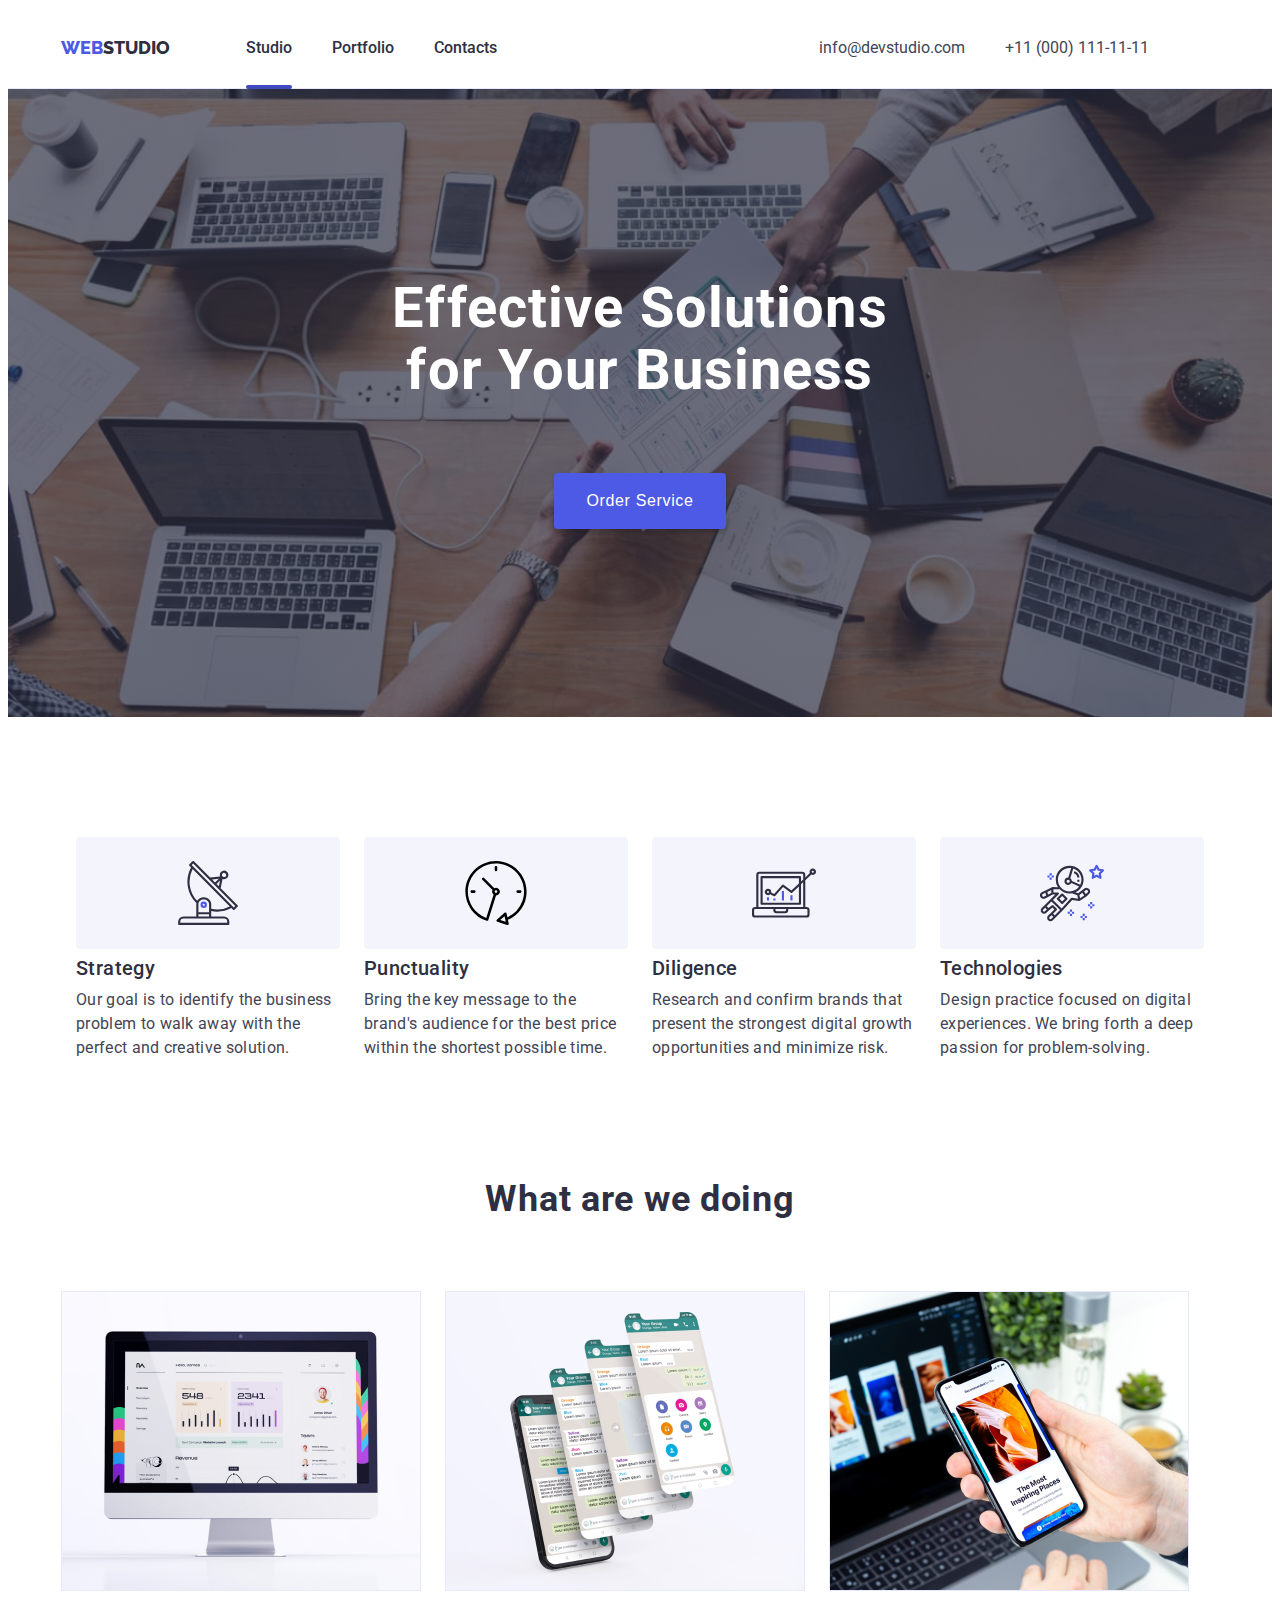
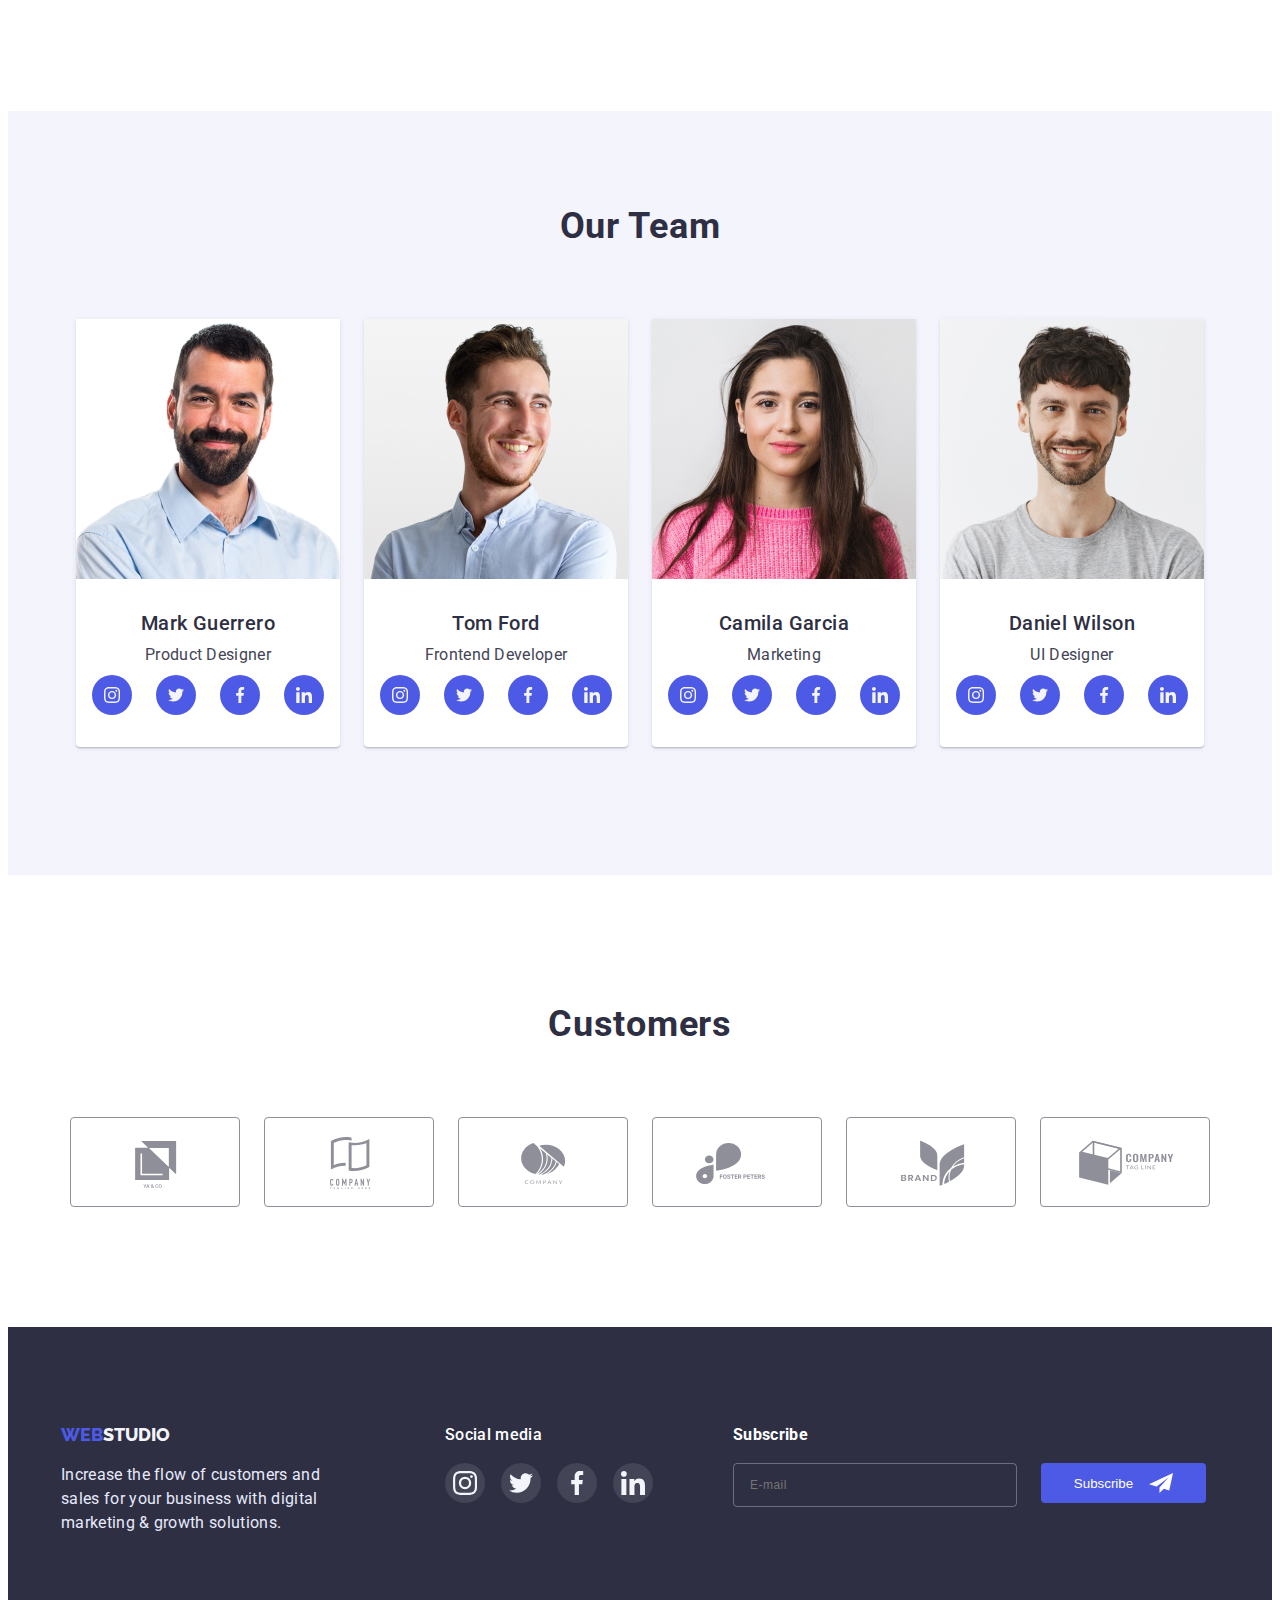
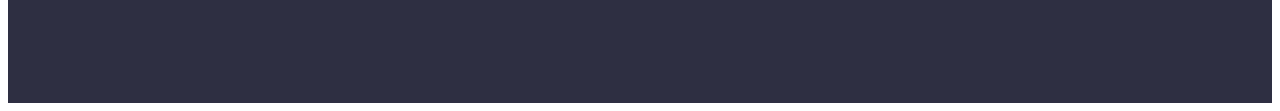
==== commit ac655236: "after chec" ====
--- a/index.html
+++ b/index.html
@@ -16,7 +16,6 @@
       crossorigin="anonymous"
       referrerpolicy="no-referrer"
     />
-    <!-- <link rel="stylesheet" href="./css/styles.css" /> -->
     <link rel="stylesheet" href="./css/mobile.css" />
     <link rel="stylesheet" href="./css/media-mobile.css" />
     <link rel="stylesheet" href="./css/tablet.css" />
@@ -50,7 +49,7 @@
             </ul>
             </nav>
 
-            <button type="button" class="mobile-menu-open js-open-menu""> 
+            <button type="button" class="mobile-menu-open js-open-menu"> 
               <svg class="mobile-menu-open-icon" width="32" height="22">
                <use href="./images/symbol-defs.svg#icon-menu-hamburger"></use>
               </svg>
@@ -72,27 +71,29 @@
             </ul>
            </address>
         <div class="mobile-menu js-menu-container">
-            <div class="container mobile-menu-container">
-          
-            <button class="mobile-menu-close js-close-menu">
-              <svg class="mobile-menu-close-icon" width="8" height="8">
-                <use href="./images/symbol-defs.svg#icon-close-btn"></use>
-              </svg>
-            </button>
+            <div class="mobile-menu-container">
+          
+            <div class="mobile-menu-close-box">
+                <button class="mobile-menu-close js-close-menu">
+                  <svg class="mobile-menu-close-icon" width="8" height="8">
+                    <use href="./images/symbol-defs.svg#icon-close-btn"></use>
+                  </svg>
+                </button>
+              </div>
           
          
             <ul class="mobile-site-nav">
-              <li class="mobile-site-list list">
+              <li class="mobile-site-list">
                 <a href="./index.html" class="mobile-nav-link mob-current link">studio</a>
               </li>
-              <li class="mobile-site-list list">
+              <li class="mobile-site-list">
                 <a href="./portfolio.html" class="mobile-nav-link link">portfolio</a>
               </li>
-              <li class="mobile-site-list list">
-                <a href="./contacts.html" class="mobile-nav-link  link">contacts</a>
+              <li class="mobile-site-list">
+                <a href="./contact.html" class="mobile-nav-link  link">contacts</a>
               </li>
             </ul>
-            <ul class="mobile-site-auth list">
+            <ul class="mobile-site-auth">
               <li class="mobile-contacts">
                 <a href="tel:+110001111111" class="mobile-phone link">+11 (000) 111-11-11</a>
               </li>
@@ -102,7 +103,7 @@
             </ul>
           
             
-              <ul class="mobile-site-list-wrap list">
+              <ul class="mobile-site-list-wrap">
                 <li class="mobile-site-list-item">
                   <a href="" class="mobile-site-link">
                     <svg class="mobile-svg" width="24" height="24">
@@ -154,9 +155,7 @@
       <section class="specifics">
         <div class="container">
           <h2 class="none">Specifics</h2>
-
-          <ul>
-            <div class="section-specifics">
+            <ul class="section-specifics">
               <li class="list-specific">
                 <div class="bg-specifics">
                   <svg class="icon-specifics">
@@ -205,7 +204,6 @@
                   a deep passion for problem-solving.
                 </p>
               </li>
-            </div>
           </ul>
         </div>
       </section>
@@ -583,7 +581,7 @@
             </span>
           </label>
 
-          <label class="modal-wrap">
+          <label class="modal-wrap comment">
             <span class="modal-name">Comment</span>
             <textarea class="modal-textarea" name="comment" placeholder="Text input"></textarea>
           </label>
--- a/css/mobile.css
+++ b/css/mobile.css
@@ -43,10 +43,9 @@
 }
 
 .container {
-  max-width: 320px;
   margin: 0 auto;
-  padding-left: 3px;
-  padding-right: 3px;
+  padding-left: 16px;
+  padding-right: 16px;
 }
 
 a {
@@ -64,9 +63,14 @@
 }
 
 .list {
-  display: inline-block;
   display: flex;
   gap: 40px;
+  margin-right: 118px;
+}
+.address-list {
+  display: flex;
+  flex-wrap: wrap;
+  gap: 4px;
 }
 
 /*---------------  hed  ----------*/
@@ -81,7 +85,7 @@
   color: var(--main-text-color);
   text-decoration: none;
   text-align: center;
-  margin-right: 16pxpx;
+  margin-right: 16px;
   padding-top: 24px;
   padding-bottom: 24px;
 }
@@ -115,144 +119,141 @@
   display: none;
 }
 .mobile-menu-open {
-width: 32px;
-    height: 22px;
-    border: none;
-    background-color: transparent;
-    padding: 0;
-}
-
-
+  width: 32px;
+  height: 22px;
+  border: none;
+  background-color: transparent;
+  padding: 0;
+}
 
 .mobile-menu-open-icon {
   stroke: var(--main-text-color);
+}
+
+.mobile-menu-container {
+  position: relative;
+  height: 100%;
+  display: flex;
+  flex-direction: column;
+  justify-content: space-between;
+  padding: 40px;
+}
+
+.mobile-menu-close-box {
+  display:flex;
+  justify-content: end;
+  margin-bottom: 16px;
   
 }
 
-.mobile-menu-container {
-    position: relative;
-    height: 100%;
-    display: flex;
-    flex-direction: column;
-    justify-content: space-between;
-    padding-top: 24px;
-    padding-bottom: 40px;
-}
 .mobile-menu-close {
-    position: absolute;
-    display: flex;
-    align-items: center;
-    justify-content: center;
-    width: 24px;
-    height: 24px;
-    top: 24px;
-    right: 16px;
-    margin-bottom: 24px;
-    border-radius: 50%;
-    border: 1px solid rgba(0, 0, 0, 0.1);
-    background: #E7E9FC;
-    cursor: pointer;
+  display: flex;
+  align-items: center;
+  justify-content: center;
+  width: 24px;
+  height: 24px;
+
+  border-radius: 50%;
+  border: 1px solid rgba(0, 0, 0, 0.1);
+  background: #e7e9fc;
+  cursor: pointer;
 }
 
 .mobile-menu.is-open {
-    opacity: 1;
-    visibility: visible;
-    pointer-events: auto;
+  opacity: 1;
+  visibility: visible;
+  pointer-events: auto;
 }
 
 .mobile-menu {
-    position: fixed;
-    width: 100%;
-    height: 100%;
-    top: 0;
-    left: 0;
-    z-index: 100;
-    background-color: var(--btn-bg-color);
-    opacity: 0;
-    visibility: hidden;
-    pointer-events: none;
-    transition: visibility var(--hover-transition), opacity var(--hover-transition);
+  position: fixed;
+  width: 100%;
+  height: 100%;
+  top: 0;
+  left: 0;
+  z-index: 100;
+  background-color: var(--btn-bg-color);
+  opacity: 0;
+  visibility: hidden;
+  pointer-events: none;
+  transition: visibility var(--hover-transition),
+    opacity var(--hover-transition);
 }
 
 .mobile-site-nav {
-    display: flex;
-    flex-direction: column;
-    gap: 40px;
-    margin-top: 32px;
+  display: flex;
+  flex-direction: column;
+  gap: 40px;
 }
 .mobile-site-list .mob-current {
-    color: #404BBF;
+  color: #404bbf;
 }
 
 .mobile-nav-link {
-    font-family: 'Roboto';
-    font-style: normal;
-    font-weight: 700;
-    font-size: 36px;
-    line-height: 1.1;
-    letter-spacing: 0.02em;
-    color: #2E2F42;
-    text-transform: capitalize;
-    transition: color var(--hover-transition);
+  font-family: 'Roboto';
+  font-style: normal;
+  font-weight: 700;
+  font-size: 36px;
+  line-height: 1.1;
+  letter-spacing: 0.02em;
+  color: #2e2f42;
+  text-transform: capitalize;
+  transition: color var(--hover-transition);
 }
 
 .mobile-site-auth {
-    display: flex;
-    flex-direction: column;
-    gap: 40px;
-    margin-top: auto;
-    margin-bottom: 48px;
+  display: flex;
+  flex-direction: column;
+  gap: 40px;
+  margin-top: auto;
+  margin-bottom: 48px;
 }
 .mobile-phone {
-    font-family: 'Roboto';
-    font-style: normal;
-    font-weight: 700;
-    font-size: 28px;
-    line-height: 1.1;
-    color: #4D5AE5;
-    letter-spacing: 0.02em;
-    text-transform: capitalize;
-    transition: color var(--hover-transition);
+  font-family: 'Roboto';
+  font-style: normal;
+  font-weight: 600;
+  font-size: 24px;
+  line-height: 1.1;
+  color: #4d5ae5;
+  letter-spacing: 0.02em;
+  text-transform: capitalize;
+  transition: color var(--hover-transition);
 }
 .mobile-letter {
-    font-family: 'Roboto';
-    font-style: normal;
-    font-weight: 500;
-    font-size: 20px;
-    line-height: 24px;
-    letter-spacing: 0.02em;
-    color: #434455;
-    transition: color var(--hover-transition);
+  font-family: 'Roboto';
+  font-style: normal;
+  font-weight: 500;
+  font-size: 20px;
+  line-height: 24px;
+  letter-spacing: 0.02em;
+  color: #434455;
+  transition: color var(--hover-transition);
 }
 
 .mobile-site-list-wrap {
-    display: flex;
-    max-width: 428px;
-    gap: 52px;
+  display: flex;
+  max-width: 428px;
+  justify-content: space-between;
+  
 }
 
 .mobile-site-list-item {
-    width: 40px;
-    height: 40px;
+  width: 40px;
+  height: 40px;
 }
 .mobile-site-link {
-    display: flex;
-    justify-content: center;
-    align-items: center;
-    width: 100%;
-    height: 100%;
-    background: #4D5AE5;
-    border-radius: 50%;
-    transition: background-color var(--hover-transition);
-
-
-
-}
-
-
-
-
-
+  display: flex;
+  justify-content: center;
+  align-items: center;
+  width: 100%;
+  height: 100%;
+  background: #4d5ae5;
+  border-radius: 50%;
+  transition: background-color var(--hover-transition);
+}
+.mobile-site-list.mob-current {
+    color: #404bbf;
+}
 
 /* ---------- hero---------- */
 
@@ -329,33 +330,27 @@
   display: flex;
   flex-wrap: wrap;
   justify-content: center;
-  gap: 24px;
+  gap: 72px 24px;
 }
 
 .bg-specifics {
-  margin-bottom: 8px;
-  display: flex;
-  justify-content: center;
-}
-
-.icon-specifics {
   display: none;
 }
 
 .post-title {
   margin-bottom: 8px;
+  font-weight: 700;
+  font-size: 36px;
+  line-height: 111.111111%; /* 40/36 */
+  letter-spacing: 0.02em;
+  color: var(--main-text-color);
+}
+
+.post-title-text {
+  max-width: 396px;
   font-weight: 500;
-  font-size: 20px;
-  line-height: 1.2;
-  letter-spacing: 0.02em;
-  color: var(--main-text-color);
-}
-
-.post-title-text {
-  max-width: 346px;
-  font-weight: 400;
-  font-size: 16px;
-  line-height: 1.5;
+  font-size: 16px;
+  line-height: 150%; /* 24/16 */
   letter-spacing: 0.02em;
   color: var(--second-text-color);
 }
@@ -446,11 +441,11 @@
 }
 
 .team-box {
+  padding: 32px 0;
+}
+
+.list-team {
   background-color: var(--main-bg-color);
-  padding: 32px 0;
-}
-
-.list-team {
   box-shadow: 0px 1px 6px rgba(46, 47, 66, 0.08),
     0px 1px 1px rgba(46, 47, 66, 0.16), 0px 2px 1px rgba(46, 47, 66, 0.08);
   border-radius: 0px 0px 4px 4px;
@@ -476,7 +471,7 @@
   display: flex;
   flex-wrap: wrap;
   justify-content: center;
-  gap: 24px;
+  gap: 72px 24px;
 }
 
 .icon-client-link {
@@ -506,6 +501,10 @@
 
 .logo-box {
   margin-bottom: 72px;
+}
+
+.logo-conteiner {
+  text-align: center;
 }
 
 .logo-footer {
@@ -516,16 +515,9 @@
   font-size: 18px;
   line-height: 1.33;
   text-decoration: none;
-}
-
-.logo-footer {
   color: var(--btn-bg-color);
   display: inline-block;
-  padding: 0;
-  margin-left: 82px;
   margin-bottom: 16px;
-  
-  
 }
 
 .logo-text {
@@ -596,7 +588,7 @@
 .botton {
   display: flex;
   flex-wrap: wrap;
-  justify-content:left;
+  justify-content: left;
   gap: 24px;
   margin-bottom: 72px;
 }
@@ -640,7 +632,7 @@
 
 .portfol-img {
   display: flex;
-  
+
   flex-wrap: wrap;
   column-gap: 24px;
   row-gap: 48px;
@@ -728,18 +720,19 @@
 }
 
 .modal {
-    position: absolute;
-    padding: 72px 16px 24px 16px;
-    max-width: 392px;
-    width: calc(100% - 32px);
-    min-height: 586px;
-    left: 50%;
-    top: 0;
-    transform: translate(-50%, 0);
-    opacity: 1;
-    background: #FCFCFC;
-    box-shadow: 0px 1px 1px rgb(0 0 0 / 14%), 0px 1px 3px rgb(0 0 0 / 12%), 0px 2px 1px rgb(0 0 0 / 20%);
-    border-radius: 4px;
+  position: absolute;
+  padding: 72px 16px 24px 16px;
+  max-width: 392px;
+  width: calc(100% - 32px);
+  min-height: 586px;
+  left: 50%;
+  top: 96px;
+  transform: translate(-50%, 0);
+  opacity: 1;
+  background: #fcfcfc;
+  box-shadow: 0px 1px 1px rgb(0 0 0 / 14%), 0px 1px 3px rgb(0 0 0 / 12%),
+    0px 2px 1px rgb(0 0 0 / 20%);
+  border-radius: 4px;
 }
 
 .modal-btn {
@@ -775,6 +768,7 @@
 
 .modal-label {
   display: block;
+  margin-bottom: 8px;
 }
 
 .modal-name {
@@ -789,8 +783,10 @@
 
 .modal-wrap {
   display: block;
+  position: relative;
+}
+.modal-wrap.comment {
   margin-bottom: 16px;
-  position: relative;
 }
 
 .modal-input {
@@ -914,9 +910,7 @@
   transition: background-color var(--hover-transition);
 }
 
-.footer-subscribe {
-  margin: 0 auto;
-}
+
 .footer-blok {
   display: flex;
   gap: 24px;
@@ -996,3 +990,6 @@
   border-radius: 2px;
   background-color: #404bbf;
 }
+
+
+
--- a/css/media-mobile.css
+++ b/css/media-mobile.css
@@ -14,6 +14,7 @@
    
     font-size: 36px;
 
+
 }
 
 /* ----- hero------ */
@@ -23,15 +24,11 @@
 }
 
 .title-text {
-    
-    width: 320px;
+    max-width: 396px;
 }
 
 /* ----------specifics--------- */
-.post-title-text {
-  max-width: 396px;
-  font-weight: 500;
-}
+
 
 /* --------what are we doing-------- */
 
@@ -39,8 +36,6 @@
 
 /*------- costomers -------*/
 
-.client-item {
-  gap: 72px 24px;
-}
+
 
 }--- a/css/tablet.css
+++ b/css/tablet.css
@@ -14,23 +14,17 @@
 
 .logo-box {
       margin-right: 24px;
+      margin-left: 108px;
 }
 
-
-
-
+.heder-case {
+    
+    justify-content: unset;
+}
 
   .logo-header {
-  font-family: 'Raleway', sans-serif;
-  font-style: normal;
-  text-transform: uppercase;
-  font-weight: 800;
-  font-size: 18px;
-  line-height: 1.33;
-  color: var(--main-text-color);
-  text-decoration: none;
-  text-align: center;
-  margin-right: 70px;
+
+  margin-right: 123px;
 }
 
 .span-logo {
@@ -94,7 +88,10 @@
   }
 
   /* ----------specifics--------- */
-
+  .post-title-text {
+    max-width: 356px;
+  }
+  
   /* --------what are we doing-------- */
 
   /* ----- Our Team ------- */
@@ -102,7 +99,7 @@
    .team-item {
     gap: 64px 24px;
     
-}
+   }
 
 /*------- costomers -------*/
 
@@ -110,17 +107,33 @@
   gap: 72px 24px;
 }
 
+/* -------footer------ */
+
+
+
+.logo-conteiner {
+  text-align: unset;
+}
+
+.footer-subscribe {
+  margin-left: 108px;
+}
 
 
 .footer-subscribe-title {
-  text-align:left;
-  margin-left: -30px;
+  text-align: left;
+  
 }
 
+.footer-text {
+  justify-content: unset;
+}
 
-.footer-blok {
-margin-left: -30px;
-}
+.icon-text{
+    text-align: left;
+  }
+
+
 
 /* ---------portfolio-------- */
 
@@ -129,9 +142,10 @@
     column-gap: 16px;
     row-gap: 72px;
 }
+
 .botton {
 
   justify-content:center;
+}
 
-
-}+  }--- a/css/desktop.css
+++ b/css/desktop.css
@@ -15,15 +15,22 @@
 }
 
 .logo-box {
+  margin-left: 0px;
       margin-right: 120px;
 
+}
+.logo-header {
+    margin-right: 76px;
 }
 
 .footer-icon-text {
     margin-right: 80px;
 }
+.list {
+    
+    margin-right: 322px;
+}
 .address-list {
-    display: flex;
     gap: 40px;
 }
 
@@ -45,7 +52,6 @@
   }
 
   .icon-specifics {
-    display: unset;
     width: 64px;
     height: 64px;
   }
@@ -61,6 +67,18 @@
     align-items: center;
   }
 
+  .post-title {
+  
+  font-weight: 500;
+  font-size: 20px;
+  }
+  
+
+  .post-title-text {
+    max-width: 264px;
+    font-weight: 400;
+}
+
   /* --------what are we doing-------- */
 
   .doing-box {
@@ -74,10 +92,25 @@
     flex-wrap: nowrap;
     gap: 24px;
   }
+   
+
+  .footer-text{
+  flex-wrap: nowrap;
+    
+  }
+
+  .footer-subscribe {
+    margin-left: 0px;
+}
+
 
   /*------- costomers -------*/
 
   /* ---------portfolio-------- */
+
+
+
+
 
 .portfol-img {
     
@@ -85,4 +118,10 @@
         row-gap: 48px;
 
 }
+
+.modal {
+
+  top: 80px;
+
 }
+}